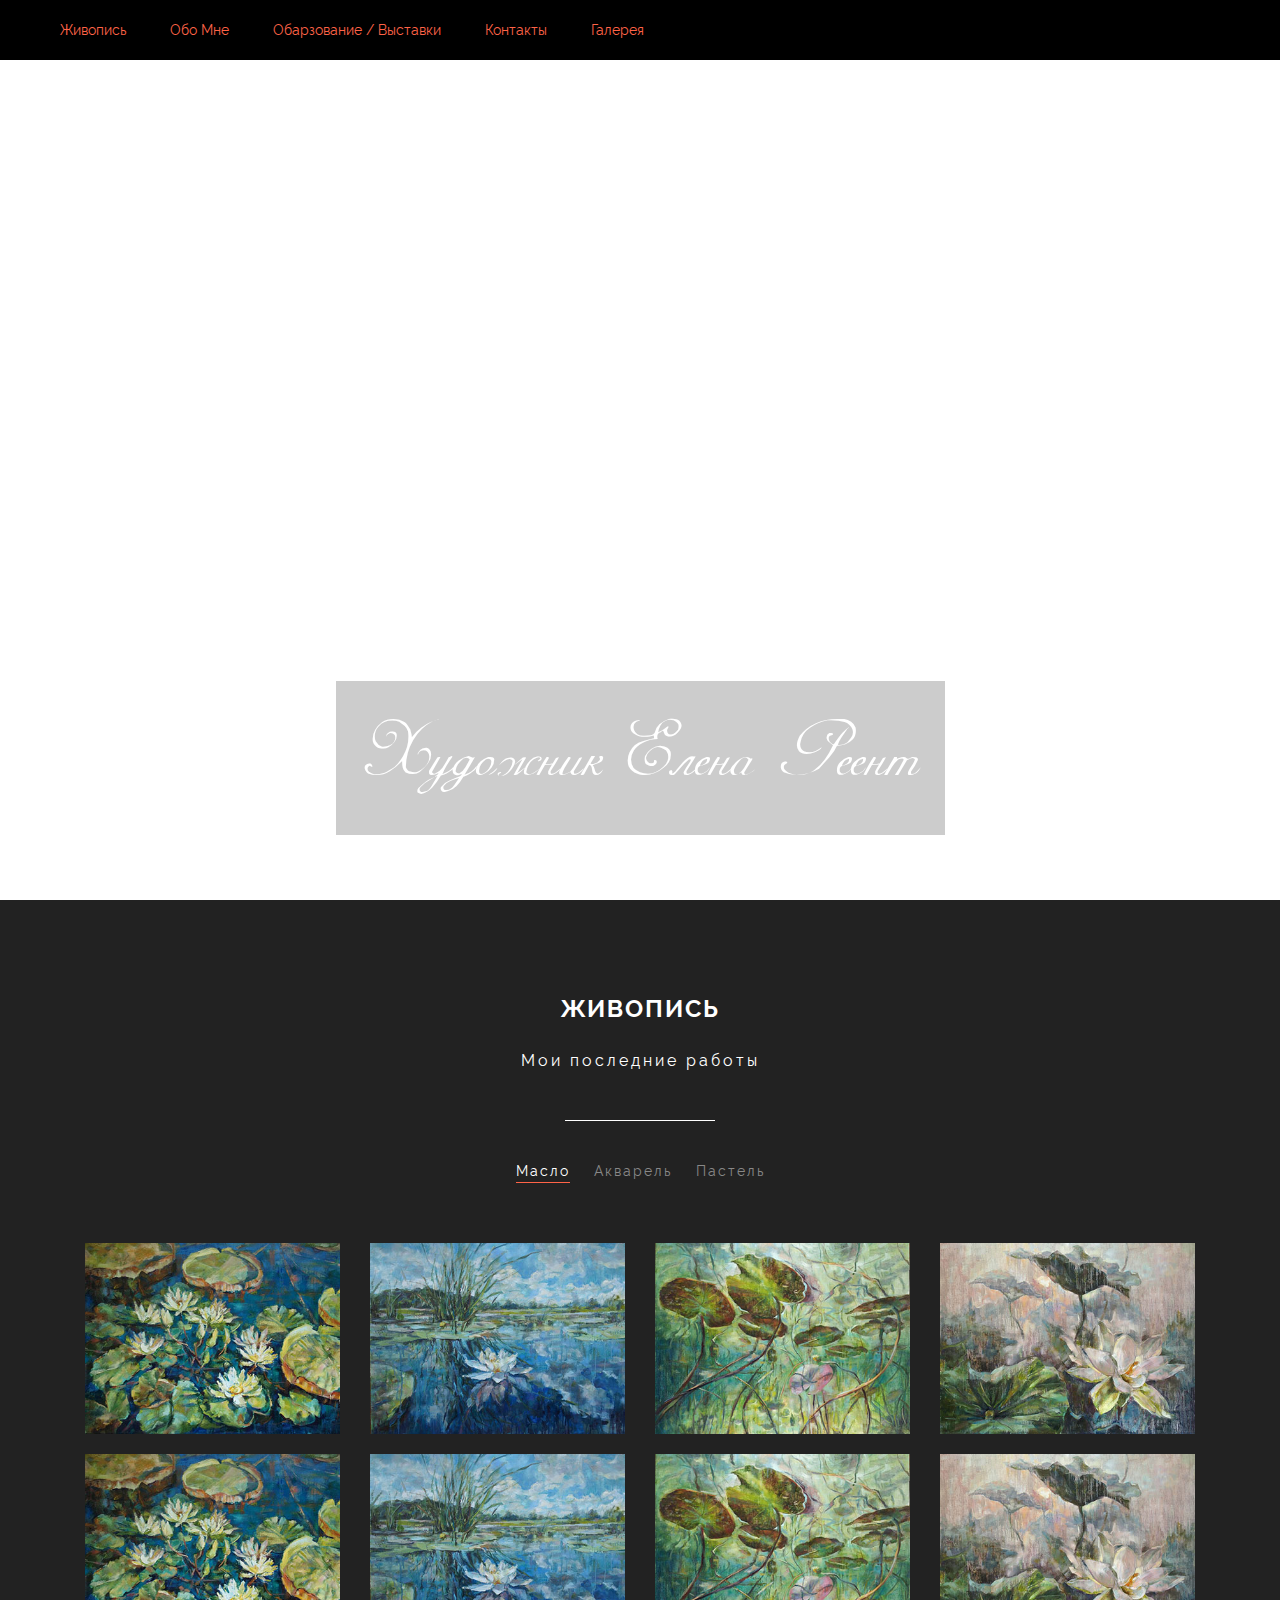
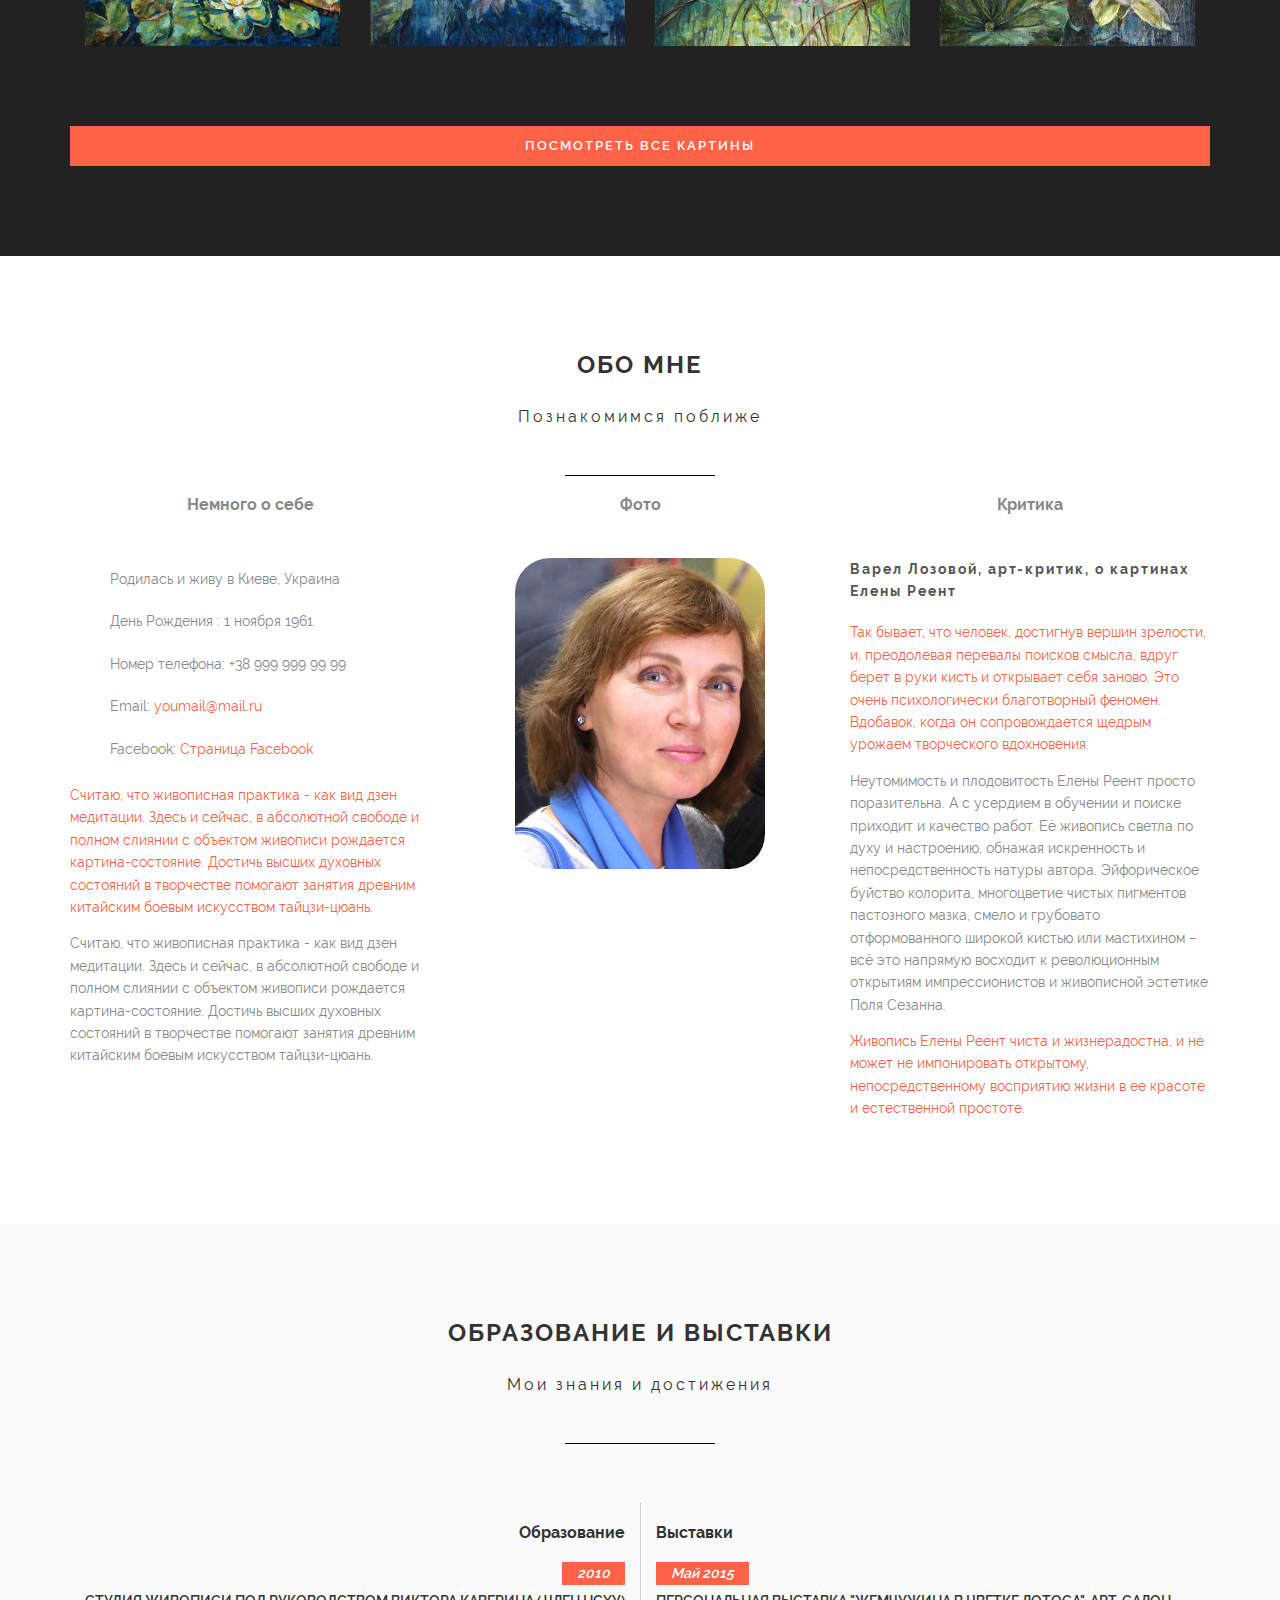
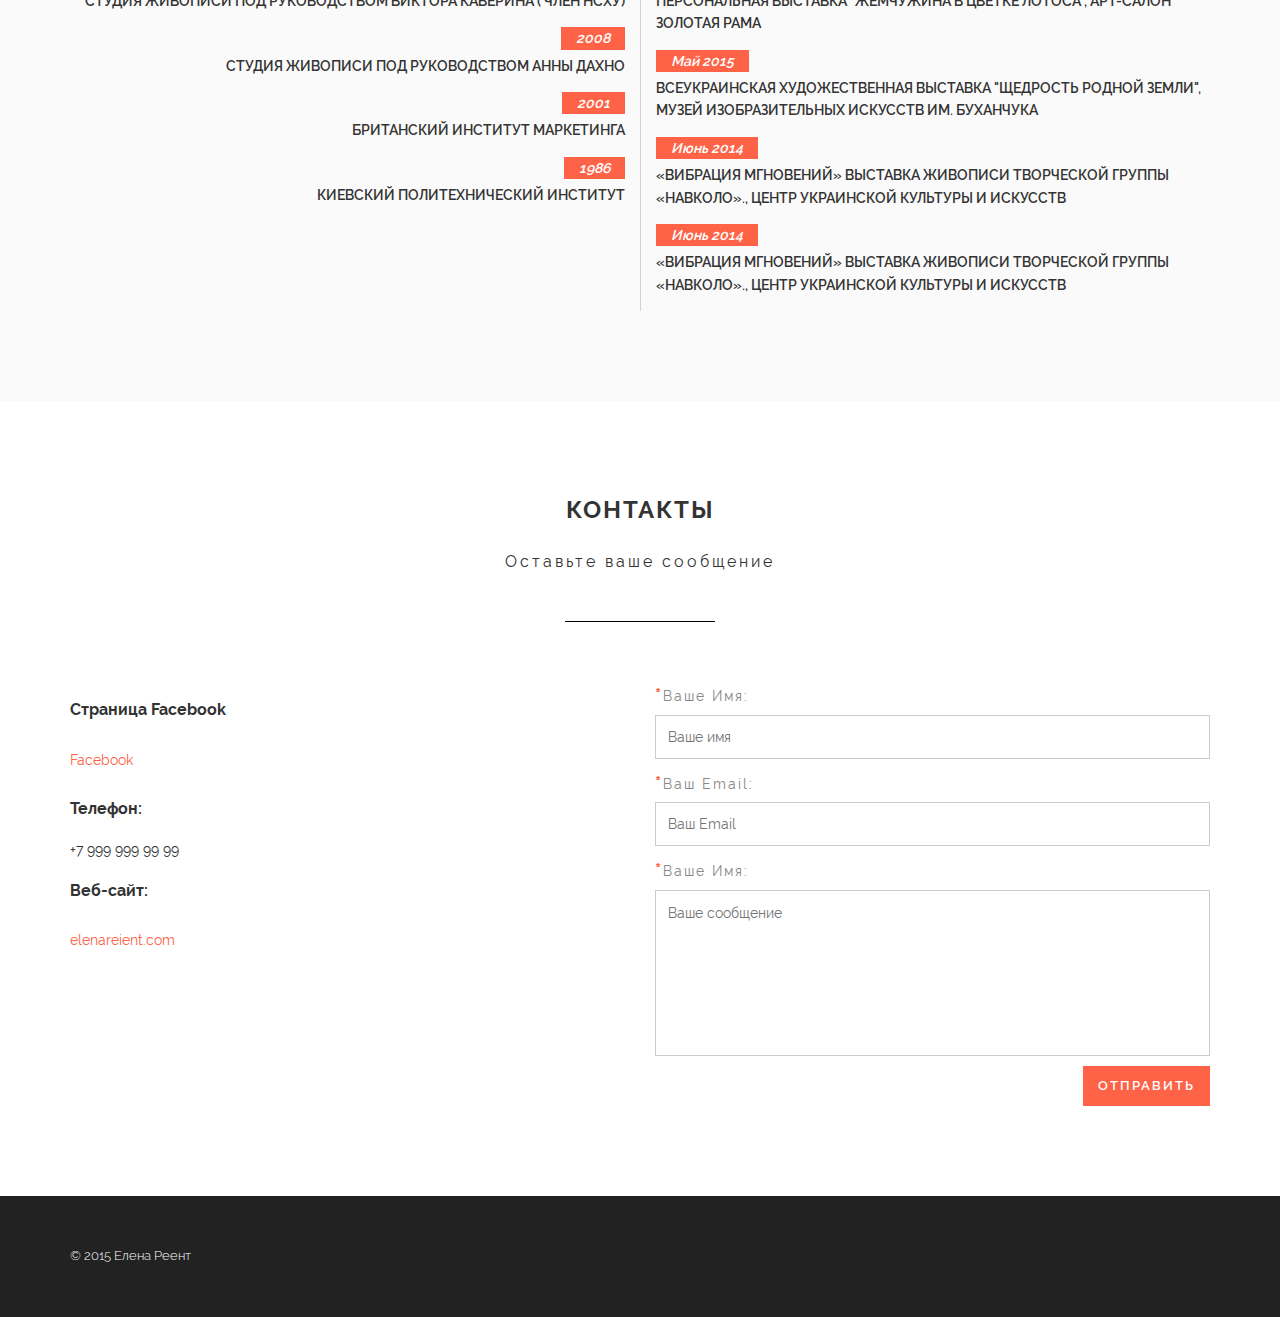
==== index.html @ 74710ccf "0.1" ====
<!DOCTYPE html>
<!--[if lt IE 7 ]><html class="ie ie6" lang="en"> <![endif]-->
<!--[if IE 7 ]><html class="ie ie7" lang="en"> <![endif]-->
<!--[if IE 8 ]><html class="ie ie8" lang="en"> <![endif]-->
<!--[if (gte IE 9)|!(IE)]><!--><html lang="ru"> <!--<![endif]-->

<head>

	<meta charset="utf-8">

	<title>Заголовок</title>
	<meta name="description" content="">

	<!-- Bootstrap v3.3.4 Grid Styles -->
	<style>html{font-family:sans-serif;-ms-text-size-adjust:100%;-webkit-text-size-adjust:100%}body{margin:0}article,aside,details,figcaption,figure,footer,header,hgroup,main,menu,nav,section,summary{display:block}audio,canvas,progress,video{display:inline-block;vertical-align:baseline}audio:not([controls]){display:none;height:0}[hidden],template{display:none}a{background-color:transparent}a:active,a:hover{outline:0}abbr[title]{border-bottom:1px dotted}b,strong{font-weight:bold}dfn{font-style:italic}h1{font-size:2em;margin:0.67em 0}mark{background:#ff0;color:#000}small{font-size:80%}sub,sup{font-size:75%;line-height:0;position:relative;vertical-align:baseline}sup{top:-0.5em}sub{bottom:-0.25em}img{border:0}svg:not(:root){overflow:hidden}figure{margin:1em 40px}hr{-moz-box-sizing:content-box;-webkit-box-sizing:content-box;box-sizing:content-box;height:0}pre{overflow:auto}code,kbd,pre,samp{font-family:monospace, monospace;font-size:1em}button,input,optgroup,select,textarea{color:inherit;font:inherit;margin:0}button{overflow:visible}button,select{text-transform:none}button,html input[type="button"],input[type="reset"],input[type="submit"]{-webkit-appearance:button;cursor:pointer}button[disabled],html input[disabled]{cursor:default}button::-moz-focus-inner,input::-moz-focus-inner{border:0;padding:0}input{line-height:normal}input[type="checkbox"],input[type="radio"]{-webkit-box-sizing:border-box;-moz-box-sizing:border-box;box-sizing:border-box;padding:0}input[type="number"]::-webkit-inner-spin-button,input[type="number"]::-webkit-outer-spin-button{height:auto}input[type="search"]{-webkit-appearance:textfield;-moz-box-sizing:content-box;-webkit-box-sizing:content-box;box-sizing:content-box}input[type="search"]::-webkit-search-cancel-button,input[type="search"]::-webkit-search-decoration{-webkit-appearance:none}fieldset{border:1px solid #c0c0c0;margin:0 2px;padding:0.35em 0.625em 0.75em}legend{border:0;padding:0}textarea{overflow:auto}optgroup{font-weight:bold}table{border-collapse:collapse;border-spacing:0}td,th{padding:0}*{-webkit-box-sizing:border-box;-moz-box-sizing:border-box;box-sizing:border-box}*:before,*:after{-webkit-box-sizing:border-box;-moz-box-sizing:border-box;box-sizing:border-box}html{font-size:10px;-webkit-tap-highlight-color:rgba(0,0,0,0)}body{font-family:"Helvetica Neue",Helvetica,Arial,sans-serif;font-size:14px;line-height:1.42857143;color:#333;background-color:#fff}input,button,select,textarea{font-family:inherit;font-size:inherit;line-height:inherit}a{color:#337ab7;text-decoration:none}a:hover,a:focus{color:#23527c;text-decoration:underline}a:focus{outline:thin dotted;outline:5px auto -webkit-focus-ring-color;outline-offset:-2px}figure{margin:0}img{vertical-align:middle}.img-responsive{display:block;max-width:100%;height:auto}.img-rounded{border-radius:6px}.img-thumbnail{padding:4px;line-height:1.42857143;background-color:#fff;border:1px solid #ddd;border-radius:4px;-webkit-transition:all .2s ease-in-out;-o-transition:all .2s ease-in-out;transition:all .2s ease-in-out;display:inline-block;max-width:100%;height:auto}.img-circle{border-radius:50%}hr{margin-top:20px;margin-bottom:20px;border:0;border-top:1px solid #eee}.sr-only{position:absolute;width:1px;height:1px;margin:-1px;padding:0;overflow:hidden;clip:rect(0, 0, 0, 0);border:0}.sr-only-focusable:active,.sr-only-focusable:focus{position:static;width:auto;height:auto;margin:0;overflow:visible;clip:auto}[role="button"]{cursor:pointer}.container{margin-right:auto;margin-left:auto;padding-left:15px;padding-right:15px}@media (min-width:768px){.container{width:750px}}@media (min-width:992px){.container{width:970px}}@media (min-width:1200px){.container{width:1170px}}.container-fluid{margin-right:auto;margin-left:auto;padding-left:15px;padding-right:15px}.row{margin-left:-15px;margin-right:-15px}.col-xs-1, .col-sm-1, .col-md-1, .col-lg-1, .col-xs-2, .col-sm-2, .col-md-2, .col-lg-2, .col-xs-3, .col-sm-3, .col-md-3, .col-lg-3, .col-xs-4, .col-sm-4, .col-md-4, .col-lg-4, .col-xs-5, .col-sm-5, .col-md-5, .col-lg-5, .col-xs-6, .col-sm-6, .col-md-6, .col-lg-6, .col-xs-7, .col-sm-7, .col-md-7, .col-lg-7, .col-xs-8, .col-sm-8, .col-md-8, .col-lg-8, .col-xs-9, .col-sm-9, .col-md-9, .col-lg-9, .col-xs-10, .col-sm-10, .col-md-10, .col-lg-10, .col-xs-11, .col-sm-11, .col-md-11, .col-lg-11, .col-xs-12, .col-sm-12, .col-md-12, .col-lg-12{position:relative;min-height:1px;padding-left:15px;padding-right:15px}.col-xs-1, .col-xs-2, .col-xs-3, .col-xs-4, .col-xs-5, .col-xs-6, .col-xs-7, .col-xs-8, .col-xs-9, .col-xs-10, .col-xs-11, .col-xs-12{float:left}.col-xs-12{width:100%}.col-xs-11{width:91.66666667%}.col-xs-10{width:83.33333333%}.col-xs-9{width:75%}.col-xs-8{width:66.66666667%}.col-xs-7{width:58.33333333%}.col-xs-6{width:50%}.col-xs-5{width:41.66666667%}.col-xs-4{width:33.33333333%}.col-xs-3{width:25%}.col-xs-2{width:16.66666667%}.col-xs-1{width:8.33333333%}.col-xs-pull-12{right:100%}.col-xs-pull-11{right:91.66666667%}.col-xs-pull-10{right:83.33333333%}.col-xs-pull-9{right:75%}.col-xs-pull-8{right:66.66666667%}.col-xs-pull-7{right:58.33333333%}.col-xs-pull-6{right:50%}.col-xs-pull-5{right:41.66666667%}.col-xs-pull-4{right:33.33333333%}.col-xs-pull-3{right:25%}.col-xs-pull-2{right:16.66666667%}.col-xs-pull-1{right:8.33333333%}.col-xs-pull-0{right:auto}.col-xs-push-12{left:100%}.col-xs-push-11{left:91.66666667%}.col-xs-push-10{left:83.33333333%}.col-xs-push-9{left:75%}.col-xs-push-8{left:66.66666667%}.col-xs-push-7{left:58.33333333%}.col-xs-push-6{left:50%}.col-xs-push-5{left:41.66666667%}.col-xs-push-4{left:33.33333333%}.col-xs-push-3{left:25%}.col-xs-push-2{left:16.66666667%}.col-xs-push-1{left:8.33333333%}.col-xs-push-0{left:auto}.col-xs-offset-12{margin-left:100%}.col-xs-offset-11{margin-left:91.66666667%}.col-xs-offset-10{margin-left:83.33333333%}.col-xs-offset-9{margin-left:75%}.col-xs-offset-8{margin-left:66.66666667%}.col-xs-offset-7{margin-left:58.33333333%}.col-xs-offset-6{margin-left:50%}.col-xs-offset-5{margin-left:41.66666667%}.col-xs-offset-4{margin-left:33.33333333%}.col-xs-offset-3{margin-left:25%}.col-xs-offset-2{margin-left:16.66666667%}.col-xs-offset-1{margin-left:8.33333333%}.col-xs-offset-0{margin-left:0}@media (min-width:768px){.col-sm-1, .col-sm-2, .col-sm-3, .col-sm-4, .col-sm-5, .col-sm-6, .col-sm-7, .col-sm-8, .col-sm-9, .col-sm-10, .col-sm-11, .col-sm-12{float:left}.col-sm-12{width:100%}.col-sm-11{width:91.66666667%}.col-sm-10{width:83.33333333%}.col-sm-9{width:75%}.col-sm-8{width:66.66666667%}.col-sm-7{width:58.33333333%}.col-sm-6{width:50%}.col-sm-5{width:41.66666667%}.col-sm-4{width:33.33333333%}.col-sm-3{width:25%}.col-sm-2{width:16.66666667%}.col-sm-1{width:8.33333333%}.col-sm-pull-12{right:100%}.col-sm-pull-11{right:91.66666667%}.col-sm-pull-10{right:83.33333333%}.col-sm-pull-9{right:75%}.col-sm-pull-8{right:66.66666667%}.col-sm-pull-7{right:58.33333333%}.col-sm-pull-6{right:50%}.col-sm-pull-5{right:41.66666667%}.col-sm-pull-4{right:33.33333333%}.col-sm-pull-3{right:25%}.col-sm-pull-2{right:16.66666667%}.col-sm-pull-1{right:8.33333333%}.col-sm-pull-0{right:auto}.col-sm-push-12{left:100%}.col-sm-push-11{left:91.66666667%}.col-sm-push-10{left:83.33333333%}.col-sm-push-9{left:75%}.col-sm-push-8{left:66.66666667%}.col-sm-push-7{left:58.33333333%}.col-sm-push-6{left:50%}.col-sm-push-5{left:41.66666667%}.col-sm-push-4{left:33.33333333%}.col-sm-push-3{left:25%}.col-sm-push-2{left:16.66666667%}.col-sm-push-1{left:8.33333333%}.col-sm-push-0{left:auto}.col-sm-offset-12{margin-left:100%}.col-sm-offset-11{margin-left:91.66666667%}.col-sm-offset-10{margin-left:83.33333333%}.col-sm-offset-9{margin-left:75%}.col-sm-offset-8{margin-left:66.66666667%}.col-sm-offset-7{margin-left:58.33333333%}.col-sm-offset-6{margin-left:50%}.col-sm-offset-5{margin-left:41.66666667%}.col-sm-offset-4{margin-left:33.33333333%}.col-sm-offset-3{margin-left:25%}.col-sm-offset-2{margin-left:16.66666667%}.col-sm-offset-1{margin-left:8.33333333%}.col-sm-offset-0{margin-left:0}}@media (min-width:992px){.col-md-1, .col-md-2, .col-md-3, .col-md-4, .col-md-5, .col-md-6, .col-md-7, .col-md-8, .col-md-9, .col-md-10, .col-md-11, .col-md-12{float:left}.col-md-12{width:100%}.col-md-11{width:91.66666667%}.col-md-10{width:83.33333333%}.col-md-9{width:75%}.col-md-8{width:66.66666667%}.col-md-7{width:58.33333333%}.col-md-6{width:50%}.col-md-5{width:41.66666667%}.col-md-4{width:33.33333333%}.col-md-3{width:25%}.col-md-2{width:16.66666667%}.col-md-1{width:8.33333333%}.col-md-pull-12{right:100%}.col-md-pull-11{right:91.66666667%}.col-md-pull-10{right:83.33333333%}.col-md-pull-9{right:75%}.col-md-pull-8{right:66.66666667%}.col-md-pull-7{right:58.33333333%}.col-md-pull-6{right:50%}.col-md-pull-5{right:41.66666667%}.col-md-pull-4{right:33.33333333%}.col-md-pull-3{right:25%}.col-md-pull-2{right:16.66666667%}.col-md-pull-1{right:8.33333333%}.col-md-pull-0{right:auto}.col-md-push-12{left:100%}.col-md-push-11{left:91.66666667%}.col-md-push-10{left:83.33333333%}.col-md-push-9{left:75%}.col-md-push-8{left:66.66666667%}.col-md-push-7{left:58.33333333%}.col-md-push-6{left:50%}.col-md-push-5{left:41.66666667%}.col-md-push-4{left:33.33333333%}.col-md-push-3{left:25%}.col-md-push-2{left:16.66666667%}.col-md-push-1{left:8.33333333%}.col-md-push-0{left:auto}.col-md-offset-12{margin-left:100%}.col-md-offset-11{margin-left:91.66666667%}.col-md-offset-10{margin-left:83.33333333%}.col-md-offset-9{margin-left:75%}.col-md-offset-8{margin-left:66.66666667%}.col-md-offset-7{margin-left:58.33333333%}.col-md-offset-6{margin-left:50%}.col-md-offset-5{margin-left:41.66666667%}.col-md-offset-4{margin-left:33.33333333%}.col-md-offset-3{margin-left:25%}.col-md-offset-2{margin-left:16.66666667%}.col-md-offset-1{margin-left:8.33333333%}.col-md-offset-0{margin-left:0}}@media (min-width:1200px){.col-lg-1, .col-lg-2, .col-lg-3, .col-lg-4, .col-lg-5, .col-lg-6, .col-lg-7, .col-lg-8, .col-lg-9, .col-lg-10, .col-lg-11, .col-lg-12{float:left}.col-lg-12{width:100%}.col-lg-11{width:91.66666667%}.col-lg-10{width:83.33333333%}.col-lg-9{width:75%}.col-lg-8{width:66.66666667%}.col-lg-7{width:58.33333333%}.col-lg-6{width:50%}.col-lg-5{width:41.66666667%}.col-lg-4{width:33.33333333%}.col-lg-3{width:25%}.col-lg-2{width:16.66666667%}.col-lg-1{width:8.33333333%}.col-lg-pull-12{right:100%}.col-lg-pull-11{right:91.66666667%}.col-lg-pull-10{right:83.33333333%}.col-lg-pull-9{right:75%}.col-lg-pull-8{right:66.66666667%}.col-lg-pull-7{right:58.33333333%}.col-lg-pull-6{right:50%}.col-lg-pull-5{right:41.66666667%}.col-lg-pull-4{right:33.33333333%}.col-lg-pull-3{right:25%}.col-lg-pull-2{right:16.66666667%}.col-lg-pull-1{right:8.33333333%}.col-lg-pull-0{right:auto}.col-lg-push-12{left:100%}.col-lg-push-11{left:91.66666667%}.col-lg-push-10{left:83.33333333%}.col-lg-push-9{left:75%}.col-lg-push-8{left:66.66666667%}.col-lg-push-7{left:58.33333333%}.col-lg-push-6{left:50%}.col-lg-push-5{left:41.66666667%}.col-lg-push-4{left:33.33333333%}.col-lg-push-3{left:25%}.col-lg-push-2{left:16.66666667%}.col-lg-push-1{left:8.33333333%}.col-lg-push-0{left:auto}.col-lg-offset-12{margin-left:100%}.col-lg-offset-11{margin-left:91.66666667%}.col-lg-offset-10{margin-left:83.33333333%}.col-lg-offset-9{margin-left:75%}.col-lg-offset-8{margin-left:66.66666667%}.col-lg-offset-7{margin-left:58.33333333%}.col-lg-offset-6{margin-left:50%}.col-lg-offset-5{margin-left:41.66666667%}.col-lg-offset-4{margin-left:33.33333333%}.col-lg-offset-3{margin-left:25%}.col-lg-offset-2{margin-left:16.66666667%}.col-lg-offset-1{margin-left:8.33333333%}.col-lg-offset-0{margin-left:0}}.clearfix:before,.clearfix:after,.container:before,.container:after,.container-fluid:before,.container-fluid:after,.row:before,.row:after{content:" ";display:table}.clearfix:after,.container:after,.container-fluid:after,.row:after{clear:both}.center-block{display:block;margin-left:auto;margin-right:auto}.pull-right{float:right !important}.pull-left{float:left !important}.hide{display:none !important}.show{display:block !important}.invisible{visibility:hidden}.text-hide{font:0/0 a;color:transparent;text-shadow:none;background-color:transparent;border:0}.hidden{display:none !important}.affix{position:fixed}@-ms-viewport{width:device-width}.visible-xs,.visible-sm,.visible-md,.visible-lg{display:none !important}.visible-xs-block,.visible-xs-inline,.visible-xs-inline-block,.visible-sm-block,.visible-sm-inline,.visible-sm-inline-block,.visible-md-block,.visible-md-inline,.visible-md-inline-block,.visible-lg-block,.visible-lg-inline,.visible-lg-inline-block{display:none !important}@media (max-width:767px){.visible-xs{display:block !important}table.visible-xs{display:table}tr.visible-xs{display:table-row !important}th.visible-xs,td.visible-xs{display:table-cell !important}}@media (max-width:767px){.visible-xs-block{display:block !important}}@media (max-width:767px){.visible-xs-inline{display:inline !important}}@media (max-width:767px){.visible-xs-inline-block{display:inline-block !important}}@media (min-width:768px) and (max-width:991px){.visible-sm{display:block !important}table.visible-sm{display:table}tr.visible-sm{display:table-row !important}th.visible-sm,td.visible-sm{display:table-cell !important}}@media (min-width:768px) and (max-width:991px){.visible-sm-block{display:block !important}}@media (min-width:768px) and (max-width:991px){.visible-sm-inline{display:inline !important}}@media (min-width:768px) and (max-width:991px){.visible-sm-inline-block{display:inline-block !important}}@media (min-width:992px) and (max-width:1199px){.visible-md{display:block !important}table.visible-md{display:table}tr.visible-md{display:table-row !important}th.visible-md,td.visible-md{display:table-cell !important}}@media (min-width:992px) and (max-width:1199px){.visible-md-block{display:block !important}}@media (min-width:992px) and (max-width:1199px){.visible-md-inline{display:inline !important}}@media (min-width:992px) and (max-width:1199px){.visible-md-inline-block{display:inline-block !important}}@media (min-width:1200px){.visible-lg{display:block !important}table.visible-lg{display:table}tr.visible-lg{display:table-row !important}th.visible-lg,td.visible-lg{display:table-cell !important}}@media (min-width:1200px){.visible-lg-block{display:block !important}}@media (min-width:1200px){.visible-lg-inline{display:inline !important}}@media (min-width:1200px){.visible-lg-inline-block{display:inline-block !important}}@media (max-width:767px){.hidden-xs{display:none !important}}@media (min-width:768px) and (max-width:991px){.hidden-sm{display:none !important}}@media (min-width:992px) and (max-width:1199px){.hidden-md{display:none !important}}@media (min-width:1200px){.hidden-lg{display:none !important}}.visible-print{display:none !important}@media print{.visible-print{display:block !important}table.visible-print{display:table}tr.visible-print{display:table-row !important}th.visible-print,td.visible-print{display:table-cell !important}}.visible-print-block{display:none !important}@media print{.visible-print-block{display:block !important}}.visible-print-inline{display:none !important}@media print{.visible-print-inline{display:inline !important}}.visible-print-inline-block{display:none !important}@media print{.visible-print-inline-block{display:inline-block !important}}@media print{.hidden-print{display:none !important}}</style>
	<!-- Header CSS (First Sections of Website: compress & paste after release from _header.css here) -->
	<style>img{border:none}a{color:#FF6347}body{font-family:"Raleway",sans-serif;font-weight:400;font-size:14px;min-width:320px;position:relative;line-height:1.6;-webkit-font-smoothing:antialised;margin:0;padding:0}a.mPS2id-highlight{color:#fff;text-decoration:underline}.section-light{background-color:#FAFAFA}.section-dark{background-color:#222;color:#fff}.section-dark .section-header:after{background-color:#fff}header{min-height:400px;width:100%;position:relative}.logo{width:80px;height:80px;margin:40px 0;float:left}.logo svg{fill:#fff}.hidden{display:none}.object-fit_cover{object-fit:cover}.top-nav{width:100%;position:fixed;background:#000;min-height:60px;margin:0;padding:0;z-index:1000}@media only screen and (max-width: 720px){.top-nav{display:none}}.top-nav ul{list-style-type:none;margin:0}.top-nav ul li{display:inline-block;margin:0 20px}.top-nav ul li a{display:block;line-height:60px;outline:none}.top-nav ul li a:hover{color:#fff;text-decoration:underline}.toggle_menu{border:none;width:80px;height:80px;float:right;top:40px;right:40px;position:fixed;background-color:#000;z-index:100;display:none}@media only screen and (max-width: 720px){.toggle_menu{display:block;width:60px;height:60px}}.toggle_menu .sandwich{display:block;width:40px;height:40px;position:absolute;top:10px;bottom:0;left:0;right:0;margin:auto}.toggle_menu .sandwich .sw-topper,.toggle_menu .sandwich .sw-bottom,.toggle_menu .sandwich .sw-footer{display:block;position:relative;top:0;width:40px;height:2px;background:#fff;border:none;transition:transform 0.5s,top .2s}.toggle_menu .sandwich .sw-bottom{top:10px}.toggle_menu .sandwich .sw-footer{top:20px}.toggle_menu .sandwich.active .sw-topper{top:10px;transform:rotate(140deg)}.toggle_menu .sandwich.active .sw-bottom{top:8px;transform:rotate(-140deg)}.toggle_menu .sandwich.active .sw-footer{opacity:0;top:0;transform:rotate(180deg)}.top-wrap{display:table;position:absolute;width:100%;height:100%;top:0;left:0;margin:0}.top-wrap .center{display:table-row}.top-wrap .center .name-wrap{display:table-cell;text-align:center;vertical-align:bottom}.top-wrap .center .name-wrap h1{font-family:AdineKirnbergRegular;border:5px solid #fff;padding:5px 25px;color:#fff;display:inline-block;background-color:rgba(0,0,0,0.2);font-size:90px;-webkit-animation-delay:.5s;-o-animation-delay:.5s;animation-delay:.5s}@media only screen and (max-width: 480px){.top-wrap .center .name-wrap h1{margin:0 15px;padding:0 15px;font-size:50px}}nav{position:fixed;width:100%;height:100%;background-color:rgba(0,0,0,0.85);top:0;left:0;z-index:50;display:none}nav ul{margin:0;padding:0;margin-top:180px;text-align:center}@media only screen and (max-width: 480px){nav ul{margin-top:90px}}nav ul li{list-style:none;display:block}nav ul li a{text-transform:uppercase;display:block;color:#fff;font-size:14px;display:block;height:60px;line-height:60px}nav ul li a:hover{background-color:rgba(255,255,255,0.08)}.parallax-window{min-height:400px;background: transparent;}</style>

	<!-- Fonts Loader from _fonts.css (HTML5 LocalStorage) -->
	<script>!function(){function e(e,t,n){e.addEventListener?e.addEventListener(t,n,!1):e.attachEvent&&e.attachEvent("on"+t,n)}function t(e){return window.localStorage&&localStorage.font_css_cache&&localStorage.font_css_cache_file===e}function n(){if(window.localStorage&&window.XMLHttpRequest)if(t(o))a(localStorage.font_css_cache);else{var n=new XMLHttpRequest;n.open("GET",o,!0),e(n,"load",function(){4===n.readyState&&(a(n.responseText),localStorage.font_css_cache=n.responseText,localStorage.font_css_cache_file=o)}),n.send()}else{var c=document.createElement("link");c.href=o,c.rel="stylesheet",c.type="text/css",document.getElementsByTagName("head")[0].appendChild(c),document.cookie="font_css_cache"}}function a(e){var t=document.createElement("style");t.innerHTML=e,document.getElementsByTagName("head")[0].appendChild(t)}var o="_fonts.css";window.localStorage&&localStorage.font_css_cache||document.cookie.indexOf("font_css_cache")>-1?n():e(window,"load",n)}();</script>
	
	<!-- Load CSS Compilled without JS -->
	<noscript><link rel="stylesheet" href="compiled.min.css"></noscript>

	<meta http-equiv="X-UA-Compatible" content="IE=edge">
	<meta name="viewport" content="width=device-width, initial-scale=1, maximum-scale=1">

	<link rel="shortcut icon" href="img/favicon/favicon.ico" type="image/x-icon">
	<link rel="apple-touch-icon" href="img/favicon/apple-touch-icon.png">
	<link rel="apple-touch-icon" sizes="72x72" href="img/favicon/apple-touch-icon-72x72.png">
	<link rel="apple-touch-icon" sizes="114x114" href="img/favicon/apple-touch-icon-114x114.png">

</head>

<body>
	<header class="parallax-window main_head" >
		<div class="top-nav">
					<ul>
						<li><a href="#portfolio">Живопись</a></li>
						<li><a href="#aboutme">Обо Мне</a></li>
						<li><a href="#edu">Обарзование / Выставки</a></li>
						<li><a href="#contact">Контакты</a></li>
						<li><a href="paints.html">Галерея</a></li>
					</ul>
				</div>
		<div class="container">
			<div class="row">	
				<div class="col-md-12">
					<div class="logo">
						
					</div>
					<button class="toggle_menu">
						<span class="sandwich">
							<span class="sw-topper"></span>
							<span class="sw-bottom"></span>
							<span class="sw-footer"></span>
						</span>
					</button>
				</div>
			</div>
		</div>
		<div class="top-wrap">
			<div class="center">
				<div class="name-wrap">
					<h1>Художник Елена Реент</h1>
				</div>
			</div>
		</div>
		<nav class="nav-menu">
			<ul>
				<li><a href="#portfolio">Живопись</a></li>
				<li><a href="#aboutme">Обо Мне</a></li>
				<li><a href="#edu">Обарзование / Выставки</a></li>
				<li><a href="#contact">Контакты</a></li>
				<li><a href="paints.html">Галерея</a></li>
			</ul>
		</nav>
	</header>

	<section class="section-dark" id='portfolio'>
		<div class="section-header">
			<h2>Живопись</h2>
			<p>Мои последние работы</p>
		</div>
		<div class="container">
			<div class="row">
				<div class="wrapper col-md-12">
				    <div class="tabs">
				        <span class="tab">Масло</span>
				        <span class="tab">Акварель</span>
				        <span class="tab">Пастель</span>        
				    </div>
				    <div class="tab_content">
				        <div class="tab_item clearfix">
				        	<div class="col-md-3 col-sm-6 col-xs-12 gal-item">
				        		<a href="img/portfolio-images/full/101.jpg" data-lightbox="image-2" data-title="My caption"><img src="img/portfolio-images/101.jpg" alt="" class="object-fit_cover" /></a>
				        	</div>
				        	<div class="col-md-3 col-sm-6 col-xs-12 gal-item">
				        		<a href="img/portfolio-images/full/102.jpg" data-lightbox="image-10" data-title="My caption"><img src="img/portfolio-images/102.jpg" class="object-fit_cover" alt="" /></a>
				        	</div>
				        	<div class="col-md-3 col-sm-6 col-xs-12 gal-item">
				        		<a href="img/portfolio-images/full/103.jpg" data-lightbox="image-4" data-title="My caption"><img src="img/portfolio-images/103.jpg" class="object-fit_cover" alt="" /></a>
				        	</div>
				        	<div class="col-md-3 col-sm-6 col-xs-12 gal-item">
				        		<a href="img/portfolio-images/full/104.jpg" data-lightbox="image-5" data-title="My caption"><img src="img/portfolio-images/104.jpg" class="object-fit_cover" alt="" /></a>
				        	</div>
				        	<div class="col-md-3 col-sm-6 col-xs-12 gal-item">
				        		<a href="img/portfolio-images/full/101.jpg" data-lightbox="image-2" data-title="My caption"><img src="img/portfolio-images/101.jpg" alt="" class="object-fit_cover" /></a>
				        	</div>
				        	<div class="col-md-3 col-sm-6 col-xs-12 gal-item">
				        		<a href="img/portfolio-images/full/102.jpg" data-lightbox="image-10" data-title="My caption"><img src="img/portfolio-images/102.jpg" class="object-fit_cover" alt="" /></a>
				        	</div>
				        	<div class="col-md-3 col-sm-6 col-xs-12 gal-item">
				        		<a href="img/portfolio-images/full/103.jpg" data-lightbox="image-4" data-title="My caption"><img src="img/portfolio-images/103.jpg" class="object-fit_cover" alt="" /></a>
				        	</div>
				        	<div class="col-md-3 col-sm-6 col-xs-12 gal-item">
				        		<a href="img/portfolio-images/full/104.jpg" data-lightbox="image-5" data-title="My caption"><img src="img/portfolio-images/104.jpg" class="object-fit_cover" alt="" /></a>
				        	</div>
				        </div>
				        <div class="tab_item">
				        	<div class="col-md-6 col-sm-6 col-xs-12 gal-item">
				        		<a href="img/portfolio-images/full/105.jpg" data-lightbox="image-5" data-title="My caption"><img src="img/portfolio-images/105.jpg" class="object-fit_cover" alt="" /></a>
				        	</div>
				        	<div class="col-md-6 col-sm-6 col-xs-12 gal-item">
				        		<a href="img/portfolio-images/full/106.jpg" data-lightbox="image-5" data-title="My caption"><img src="img/portfolio-images/106.jpg" class="object-fit_cover" alt="" /></a>
				        	</div>
				        </div>
				        <div class="tab_item">
				        	<div class="col-md-3 col-sm-6 col-xs-12 gal-item">
				        		<a href="img/portfolio-images/full/105.jpg" data-lightbox="image-5" data-title="My caption"><img src="img/portfolio-images/105.jpg" class="object-fit_cover" alt="" /></a>
				        	</div>
				        	<div class="col-md-3 col-sm-6 col-xs-12 gal-item">
				        		<a href="img/portfolio-images/full/106.jpg" data-lightbox="image-5" data-title="My caption"><img src="img/portfolio-images/106.jpg" class="object-fit_cover" alt="" /></a>
				        	</div>
				        	<div class="col-md-3 col-sm-6 col-xs-12 gal-item">
				        		<a href="img/portfolio-images/full/107.jpg" data-lightbox="image-5" data-title="My caption"><img src="img/portfolio-images/107.jpg" class="object-fit_cover" alt="" /></a>
				        	</div>
				        	<div class="col-md-3 col-sm-6 col-xs-12 gal-item">
				        		<a href="img/portfolio-images/full/108.jpg" data-lightbox="image-5" data-title="My caption"><img src="img/portfolio-images/108.jpg" class="object-fit_cover" alt="" /></a>
				        	</div>
				        </div>
				    </div>
				    <div class="row">
						<div class="col-md-12 p-btn">
							<div class="paint-btn clearfix">
								<a href="paints.html">Посмотреть все картины</a>
							</div>
						</div>
					</div>
				</div>
			</div>
		</div>
		
	</section>

	<section class="section-normal" id="aboutme">
		<div class="section-header">
			<h2>Обо Мне</h2>
			<p>Познакомимся поближе</p>
		</div>
		<div class="section-main" >
			<div class="container">
				<div class="row">
					<div class="col-md-4 col-md-push-4 animation_1">
						<h3>Фото</h3>
						<div class="person">
							<a href="img/me.jpg" data-lightbox="image-1" data-title="My caption"><img src="img/me.jpg" alt="my_photo"></a>
						</div>
					</div>
					<div class="col-md-4 col-md-pull-4 animation_2 info">
						<h3>Немного о себе</h3>
						<ul>
							<li>Родилась и живу в Киеве, Украина</li>
							<li>День Рождения : 1 ноября 1961</li>
							<li>Номер телефона: +38 999 999 99 99</li>
							<li>Email: <a href="mailto:youmail@mail.ru">youmail@mail.ru</a></li>
							<li>Facebook: <a href="#">Страница Facebook</a></li>
						</ul>
						<p>Считаю, что живописная практика - как вид дзен медитации. Здесь и сейчас, в абсолютной свободе и полном слиянии с объектом живописи рождается картина-состояние. Достичь высших духовных состояний в творчестве помогают занятия древним китайским боевым искусством тайцзи-цюань.</p>
						<p>Считаю, что живописная практика - как вид дзен медитации. Здесь и сейчас, в абсолютной свободе и полном слиянии с объектом живописи рождается картина-состояние. Достичь высших духовных состояний в творчестве помогают занятия древним китайским боевым искусством тайцзи-цюань.</p>
						
					</div>
					<div class="col-md-4  animation_3 crit">
						<h3>Критика</h3>
						<h4>Варел Лозовой, арт-критик, о картинах Елены Реент</h4>
						<p>Так бывает, что человек, достигнув вершин зрелости, и, преодолевая перевалы поисков смысла, вдруг берет в руки кисть и открывает себя заново. Это очень психологически благотворный феномен. Вдобавок, когда он сопровождается щедрым урожаем творческого вдохновения.</p>
						<p>Неутомимость и плодовитость Елены Реент просто поразительна. А с усердием в обучении и поиске приходит и качество работ. Её живопись светла по духу и настроению, обнажая искренность и непосредственность натуры автора. Эйфорическое буйство колорита, многоцветие чистых пигментов пастозного мазка, смело и грубовато отформованного широкой кистью или мастихином – всё это напрямую восходит к революционным открытиям импрессионистов и живописной эстетике Поля Сезанна.</p>
						<p>Живопись Елены Реент чиста и жизнерадостна, и не может не импонировать открытому, непосредственному восприятию жизни в ее красоте и естественной простоте.</p>
					</div>
				</div>
			</div>
		</div>
	</section>
	<section class="section-light" id="edu">
		<div class="section-header">
			<h2>Образование и выставки</h2>
			<p>Мои знания и достижения</p>
		</div>
		<div class="section-content">
			<div class="container">
				<div class="row">
					<div class="col-md-6 col-sm-6 left-col animation_2">
						<h3>Образование</h3>
						<div class="resume_icon"><i class="fa fa-graduation-cap"></i></div>
						<div class="resume_socket">
							<div class="year">2010</div>
							<div class="descr">Cтудия живописи под руководством Виктора Каверина ( член НСХУ)</div>
						</div>	<div class="resume_socket">
							<div class="year">2008</div>
							<div class="descr">Cтудия живописи под руководством Анны Дахно</div>
						</div>	
						<div class="resume_socket">
							<div class="year">2001</div>
							<div class="descr">Британский институт маркетинга</div>
						</div>	
						<div class="resume_socket">
							<div class="year">1986</div>
							<div class="descr">Киевский политехнический институт</div>
						</div>
							
					</div>
					<div class="col-md-6 col-sm-6 right-col animation_3">
						<h3>Выставки</h3>
						<div class="resume_icon"><i class="fa fa-picture-o"></i></div>
						<div class="resume_socket">
							<div class="year">Май 2015</div>
							<div class="descr">Персональная выставка "Жемчужина в цветке лотоса", Арт-салон Золотая Рама </div>
						</div>
						<div class="resume_socket">
							<div class="year">Май 2015</div>
							<div class="descr">Всеукраинская художественная выставка "Щедрость родной земли", Музей изобразительных искусств им. Буханчука </div>
						</div>
						<div class="resume_socket">
							<div class="year">Июнь 2014</div>
							<div class="descr">«Вибрация мгновений» выставка живописи творческой группы «Навколо»., Центр Украинской Культуры и Искусств </div>
						</div>	
						<div class="resume_socket">
							<div class="year">Июнь 2014</div>
							<div class="descr">«Вибрация мгновений» выставка живописи творческой группы «Навколо»., Центр Украинской Культуры и Искусств </div>
						</div>	
					</div>
				</div>
			</div>
		</div>
	</section>

	<section class="section-normal" id="contact">
		<div class="section-header">
			<h2>Контакты</h2>
			<p>Оставьте ваше сообщение</p>
		</div>
		<div class="section-content">
			<div class="container">
				<div class="row">
					<div class="col-md-6">
						<div class="contact-box">
							<i class='fa fa-facebook'></i>
							<h3>Страница Facebook</h3>
							<p><a href="#" target="_blank">Facebook</a></p>
						</div>
						<div class="contact-box">
							<i class='fa fa-mobile'></i>
							<h3>Телефон:</h3>
							<p>+7 999 999 99 99</p>
						</div>
						<div class="contact-box">
							<i class="fa fa-columns"></i>
							<h3>Веб-сайт:</h3>
							<p><a href="#" target="_blank">elenareient.com</a></p>
						</div>
					</div>
					<div class="col-md-6 form-block">
						<form action="//formspree.io/gven.inc@gmail.com" method="POST">
							<lable  class="form-group">
								<span>*</span>Ваше Имя:
								<input type="text" name='name' placeholder='Ваше имя' data-validation-matches-message="Вы не ввели имя" required />
								<span class="help-block text-danger"></span>
							</lable>
							<lable  class="form-group">
								<span>*</span>Ваш Email:
								<input type="email" name="_replyto" placeholder='Ваш Email' id="email" data-validation-matches-message="Не корректно введен E-mail" required/>
								<span class="help-block text-danger"></span>
							</lable>
							<lable  class="form-group">
								<span>*</span>Ваше Имя:
								<textarea name="message" placeholder="Ваше сообщение" data-validation-matches-message="Не введено сообщение" id="" rows="4" required ></textarea>
								<span class="help-block text-danger"></span>
							</lable>
							<button>Отправить</button>
						</form>
					</div>
				</div>
			</div>
		</div>
	</section>
	<footer class="main_footer section-dark">
	<div class="container">
		<div class="row">
			<div class="col-md-12">
				&copy; 2015 Елена Реент
			</div>
		</div>
	</div>	
	</footer>

	<!--[if lt IE 9]>
	<script src="libs/html5shiv/es5-shim.min.js"></script>
	<script src="libs/html5shiv/html5shiv.min.js"></script>
	<script src="libs/html5shiv/html5shiv-printshiv.min.js"></script>
	<script src="libs/respond/respond.min.js"></script>
	<![endif]-->

	<!-- Load CSS (remove/comment after release) -->
	<script>
	//Load Libs CSS
	var ms=document.createElement("link");ms.rel="stylesheet";
	ms.href="libs/animate/animate.css";document.getElementsByTagName("head")[0].appendChild(ms);
	var ms=document.createElement("link");ms.rel="stylesheet";
	ms.href="libs/lightbox/lightbox.css";document.getElementsByTagName("head")[0].appendChild(ms);

	//Header Styles (compress & paste to header after release)
	// var ms=document.createElement("link");ms.rel="stylesheet";
	// ms.href="_header.css";document.getElementsByTagName("head")[0].appendChild(ms);
	
	//User Styles
	// var ms=document.createElement("link");ms.rel="stylesheet";
	// ms.href="_main.css";document.getElementsByTagName("head")[0].appendChild(ms);
	// var ms=document.createElement("link");ms.rel="stylesheet";
	// ms.href="_media.css";document.getElementsByTagName("head")[0].appendChild(ms);
	</script>

	<!-- Load CSS compiled without Bootstrap & Header styles (after release) -->
	<script>var ms=document.createElement("link");ms.rel="stylesheet";
	ms.href="compiled.min.css";document.getElementsByTagName("head")[0].appendChild(ms);</script>

	<!-- Load Scripts -->
	<script>var scr = {"scripts":[
	{"src" : "libs/modernizr/modernizr.js", "async" : false},
	{"src" : "libs/jquery/jquery-2.1.3.min.js", "async" : false},
	{"src" : "libs/scroll2id/PageScroll2id.min.js", "async" : false},
	{"src" : "libs/parallax/parallax.min.js", "async" : false},
	{"src" : "libs/animate/animate-css.js", "async" : false},
	{"src" : "libs/lightbox/lightbox.min.js", "async" : false},
	{"src" : "libs/plugins-scroll/plugins-scroll.js", "async" : false},
	{"src" : "js/common.js", "async" : false}
	]};!function(t,n,r){"use strict";var c=function(t){if("[object Array]"!==Object.prototype.toString.call(t))return!1;for(var r=0;r<t.length;r++){var c=n.createElement("script"),e=t[r];c.src=e.src,c.async=e.async,n.body.appendChild(c)}return!0};t.addEventListener?t.addEventListener("load",function(){c(r.scripts);},!1):t.attachEvent?t.attachEvent("onload",function(){c(r.scripts)}):t.onload=function(){c(r.scripts)}}(window,document,scr);</script>
	
</body>
</html>
---- compiled.min.css ----
section{position:relative;padding:70px 0 90px;display:block}section .section-header h2{font-size:24px;text-align:center;font-weight:700;letter-spacing:2px;text-transform:uppercase}section .section-header p{font-size:16px;text-align:center;font-weight:400;letter-spacing:3px;padding-bottom:30px}section .section-header:after{content:"";width:150px;height:1px;left:50%;margin-left:-75px;position:absolute;background-color:#000}section .section-main{color:#888}section .section-main h3{text-align:center;margin-bottom:40px}section .section-main p:nth-child(odd){color:#FF6347}section .section-main .person{text-align:center}section .section-main .person img{display:inline-block;max-width:250px;border-top-left-radius:35px;border-top-right-radius:35px;border-bottom-left-radius:35px;border-bottom-right-radius:35px;border-bottom-left-radius:35px;border-top-left-radius:35px;border-bottom-right-radius:35px;border-top-right-radius:35px}section .section-main .info li{list-style:none;padding:10px 0;color:#888}section .section-main .crit h4{letter-spacing:2px;color:#555;font-size:14px}.section-content{padding-top:60px}.section-content .resume_icon i{font-size:65px;margin-bottom:30px}.section-content .left-col{text-align:right}@media only screen and (max-width: 480px){.section-content .left-col{text-align:left}}.section-content .right-col{text-align:left;border-left:1px solid #D2D2D2}.section-content .resume_socket{margin-bottom:15px}.section-content .resume_socket .year{font-weight:600;font-style:italic;display:inline-block;padding:0 15px;margin-bottom:5px;background-color:#FF6347;color:#FFF}.section-content .resume_socket .descr{font-weight:600;font-style:normal;text-transform:uppercase}.section-content .paint-nav{margin-bottom:60px}.section-content .paint-nav ul{list-style:none;text-align:center;color:#888}.section-content .paint-nav ul li{display:inline-block;cursor:pointer;margin:0 10px;letter-spacing:2px}.section-content .paint-nav .active{border-bottom:1px solid #FF6347;color:#fff}.section-content .paint-list .img-container{padding:0;margin:0;object-fit:cover}.section-content .paint-list .img-container img{width:100%}.section-content .contact-box i{font-size:40px}.section-content .contact-box a{line-height:40px;text-align:vertical}.section-content .form-block lable{color:#888;letter-spacing:2px}.section-content .form-block span{color:#FF6347;font-weight:700;font-size:18px}.section-content .form-block input,.section-content .form-block textarea{display:block;width:100%;border:1px solid #CCC;margin:5px 0 10px;background-color:transparent;line-height:40px;text-indent:10px;resize:none}.section-content .form-block form button{float:right;background-color:#FF6347;letter-spacing:2px;border:none;line-height:40px;color:#fff;text-transform:uppercase;font-size:13px;font-weight:600;padding:0 15px}.section-content .form-block .text-danger{font-size:11px;margin-top:5px;display:block}.section-content .form-block .text-danger ul,.section-content .form-block .text-danger li{margin:0;padding:0;list-style-type:none}.p-btn .paint-btn{height:40px;padding:0 15px;margin:60px auto 0;background-color:#FF6347;letter-spacing:2px;border:none;line-height:40px;text-transform:uppercase;font-size:13px;font-weight:600;display:block;text-align:center}.p-btn .paint-btn a{display:block;color:#fff}#paint-list .mix{display:none}footer{padding:50px 0;font-size:13px;font-weight:300}.all-paint-wrap{background-color:#D3DAE0;width:100%;text-align:center}.all-paint-wrap .paint-wrap{background-color:#fff;display:inline-block;margin:10px;box-shadow:9px 9px 9px #888;overflow:hidden;text-align:center}@media only screen and (max-width: 480px){.all-paint-wrap .paint-wrap{display:block;text-align:center}}.all-paint-wrap .paint-wrap img{max-height:250px;max-width:100%;margin:10px}@media only screen and (max-width: 768px){.all-paint-wrap .paint-wrap img{max-height:150px}}@media only screen and (max-width: 480px){.all-paint-wrap .paint-wrap img{margin:10px 0 0}}.all-paint-wrap .paint-wrap p{font-size:14px;font-weight:600;padding:0 15px;text-align:left}.wrapper .active{border-bottom:1px solid #FF6347;color:#fff}.wrapper{margin-top:40px}.wrapper .tabs{text-align:center;margin-bottom:60px;color:#888}.wrapper .tabs span{display:inline-block;cursor:pointer;margin:0 10px;letter-spacing:2px}.wrapper .tab_content .gal-item{margin-bottom:20px;text-align:center}.wrapper .tab_content img{max-width:100%}
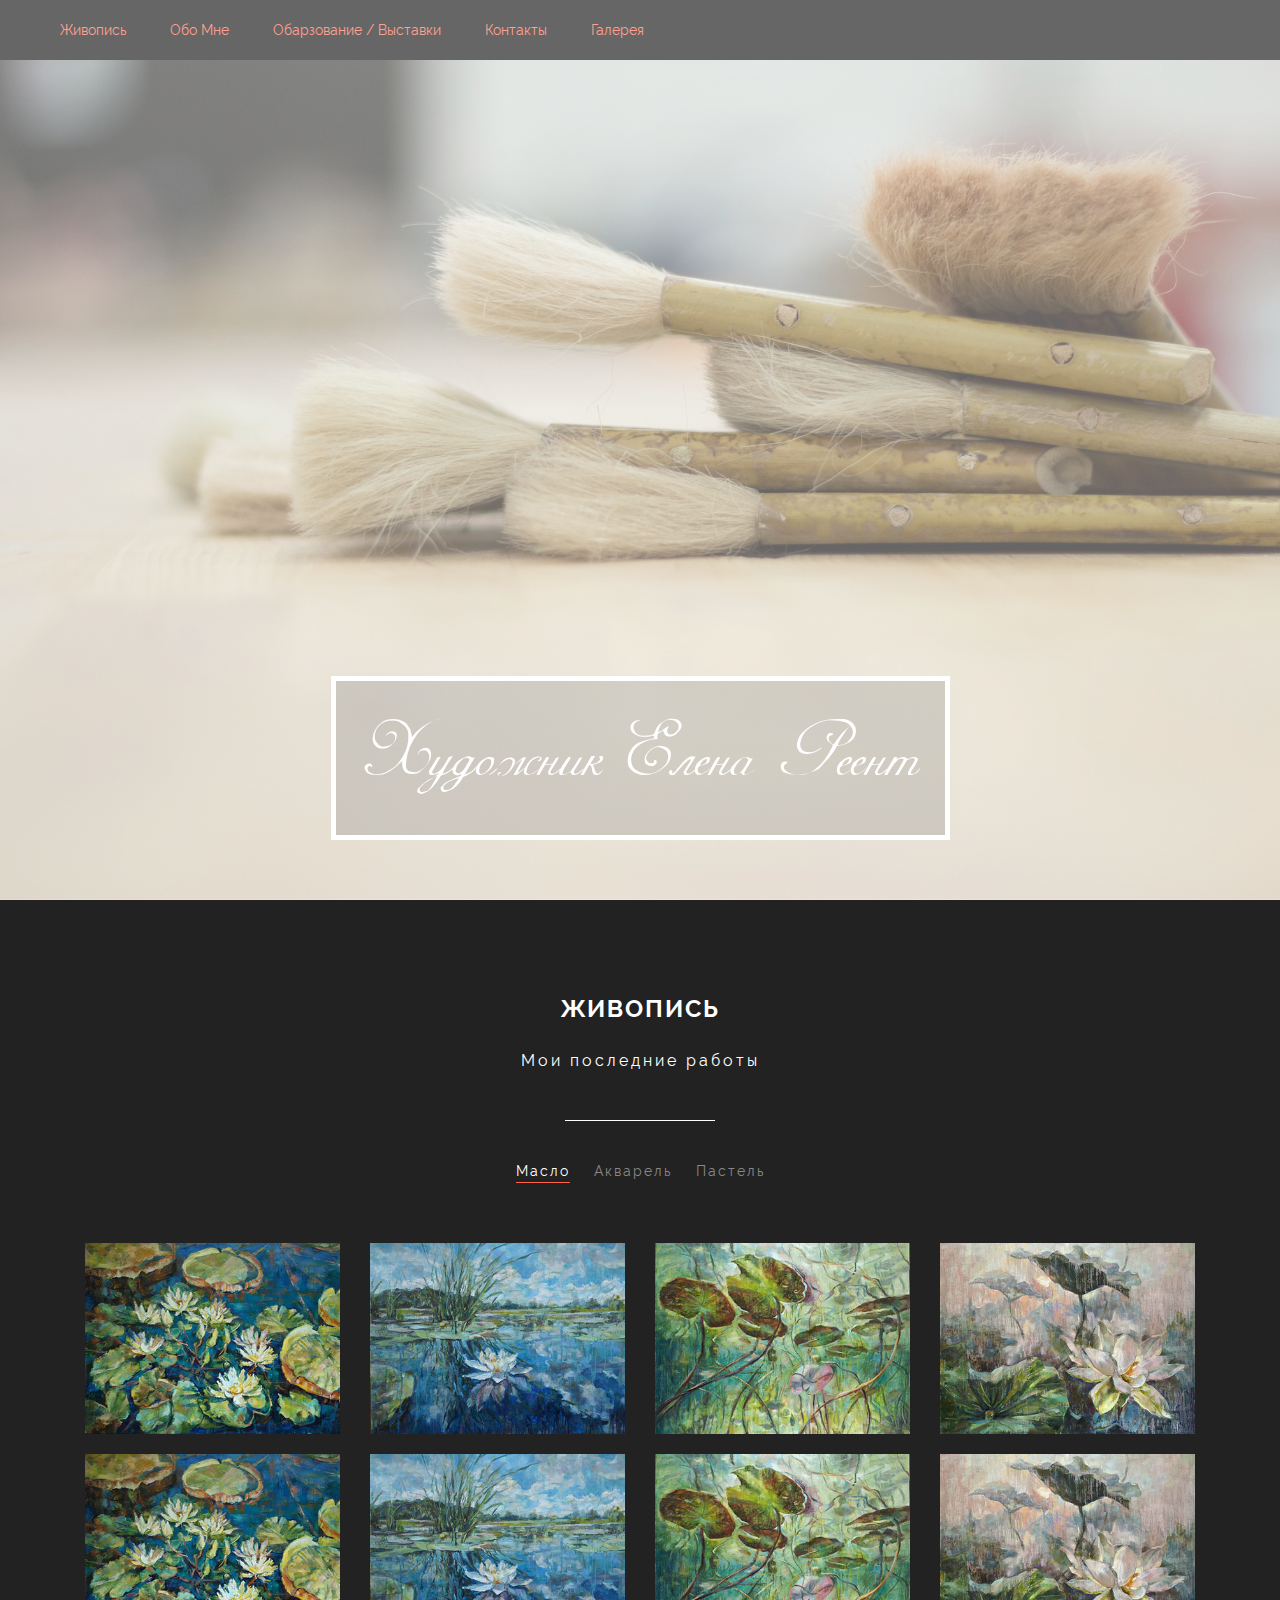
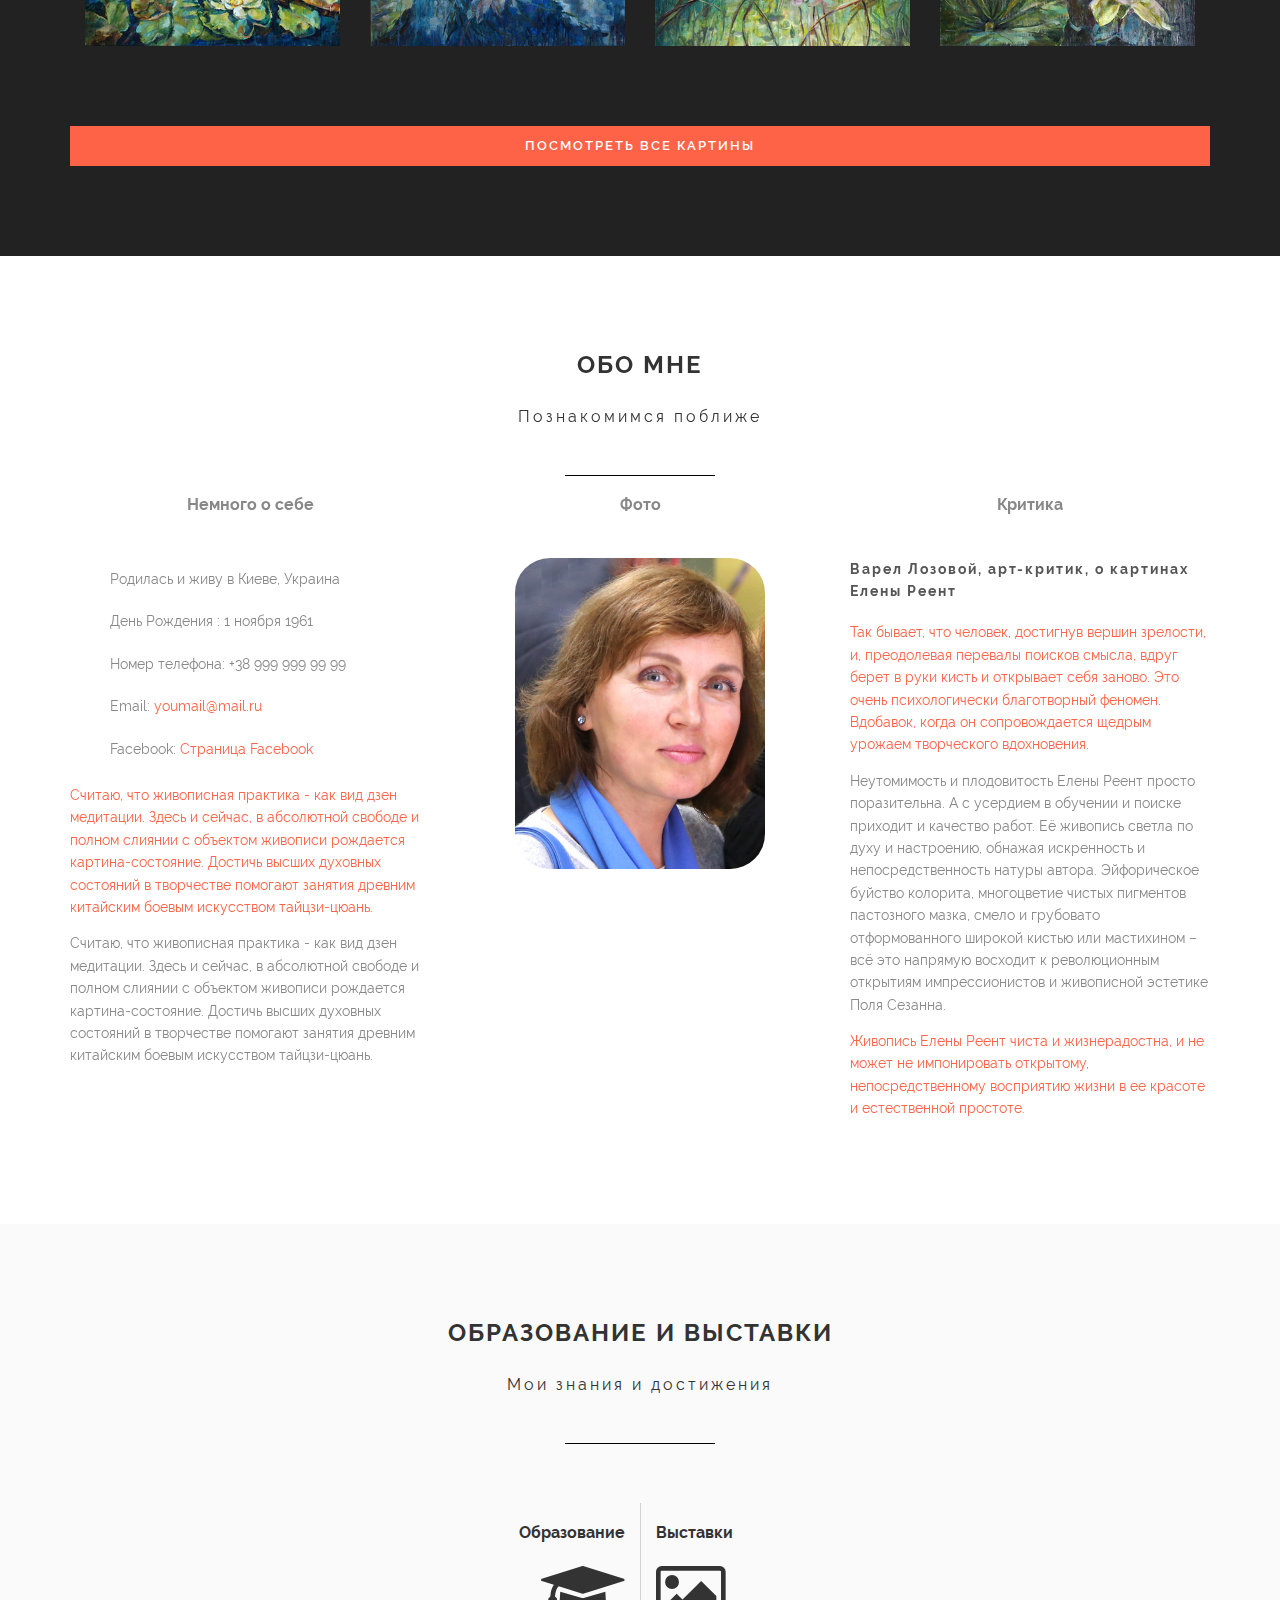
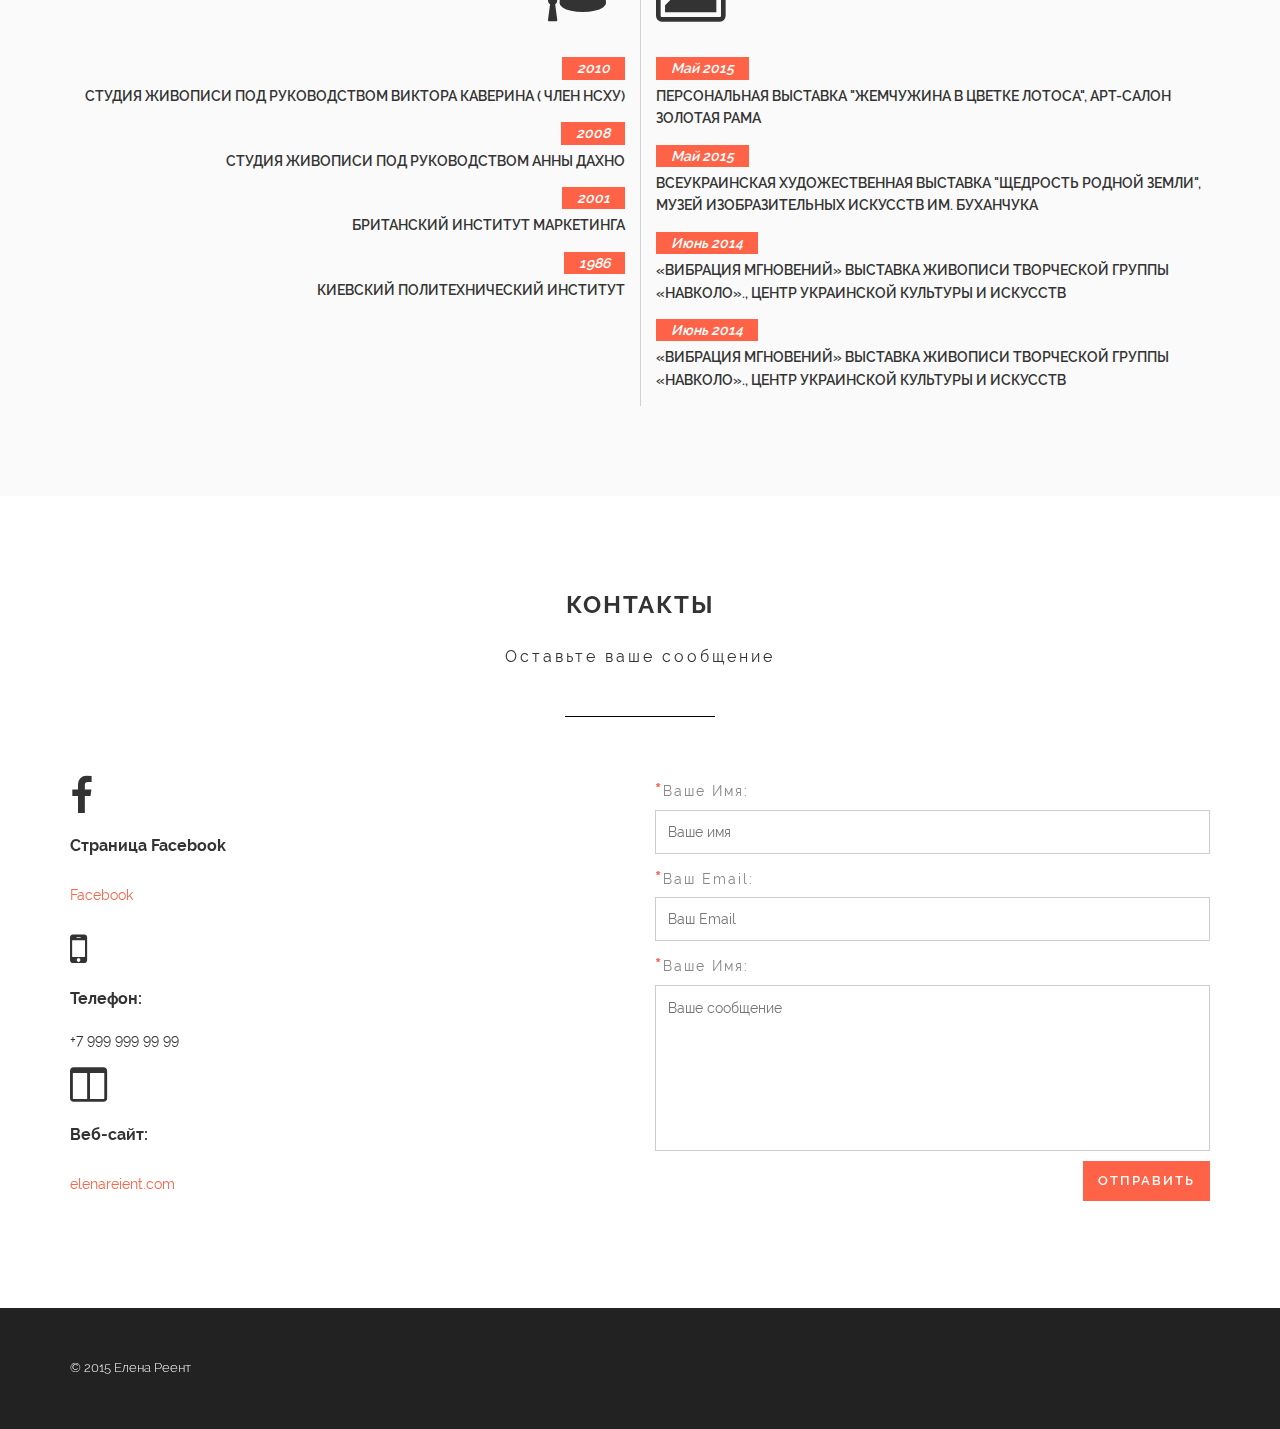
==== commit 3fa1685c: "0.1" ====
--- a/index.html
+++ b/index.html
@@ -1,39 +1,26 @@
 <!DOCTYPE html>
-<!--[if lt IE 7 ]><html class="ie ie6" lang="en"> <![endif]-->
-<!--[if IE 7 ]><html class="ie ie7" lang="en"> <![endif]-->
-<!--[if IE 8 ]><html class="ie ie8" lang="en"> <![endif]-->
-<!--[if (gte IE 9)|!(IE)]><!--><html lang="ru"> <!--<![endif]-->
-
+<html>
 <head>
-
-	<meta charset="utf-8">
-
-	<title>Заголовок</title>
-	<meta name="description" content="">
-
-	<!-- Bootstrap v3.3.4 Grid Styles -->
-	<style>html{font-family:sans-serif;-ms-text-size-adjust:100%;-webkit-text-size-adjust:100%}body{margin:0}article,aside,details,figcaption,figure,footer,header,hgroup,main,menu,nav,section,summary{display:block}audio,canvas,progress,video{display:inline-block;vertical-align:baseline}audio:not([controls]){display:none;height:0}[hidden],template{display:none}a{background-color:transparent}a:active,a:hover{outline:0}abbr[title]{border-bottom:1px dotted}b,strong{font-weight:bold}dfn{font-style:italic}h1{font-size:2em;margin:0.67em 0}mark{background:#ff0;color:#000}small{font-size:80%}sub,sup{font-size:75%;line-height:0;position:relative;vertical-align:baseline}sup{top:-0.5em}sub{bottom:-0.25em}img{border:0}svg:not(:root){overflow:hidden}figure{margin:1em 40px}hr{-moz-box-sizing:content-box;-webkit-box-sizing:content-box;box-sizing:content-box;height:0}pre{overflow:auto}code,kbd,pre,samp{font-family:monospace, monospace;font-size:1em}button,input,optgroup,select,textarea{color:inherit;font:inherit;margin:0}button{overflow:visible}button,select{text-transform:none}button,html input[type="button"],input[type="reset"],input[type="submit"]{-webkit-appearance:button;cursor:pointer}button[disabled],html input[disabled]{cursor:default}button::-moz-focus-inner,input::-moz-focus-inner{border:0;padding:0}input{line-height:normal}input[type="checkbox"],input[type="radio"]{-webkit-box-sizing:border-box;-moz-box-sizing:border-box;box-sizing:border-box;padding:0}input[type="number"]::-webkit-inner-spin-button,input[type="number"]::-webkit-outer-spin-button{height:auto}input[type="search"]{-webkit-appearance:textfield;-moz-box-sizing:content-box;-webkit-box-sizing:content-box;box-sizing:content-box}input[type="search"]::-webkit-search-cancel-button,input[type="search"]::-webkit-search-decoration{-webkit-appearance:none}fieldset{border:1px solid #c0c0c0;margin:0 2px;padding:0.35em 0.625em 0.75em}legend{border:0;padding:0}textarea{overflow:auto}optgroup{font-weight:bold}table{border-collapse:collapse;border-spacing:0}td,th{padding:0}*{-webkit-box-sizing:border-box;-moz-box-sizing:border-box;box-sizing:border-box}*:before,*:after{-webkit-box-sizing:border-box;-moz-box-sizing:border-box;box-sizing:border-box}html{font-size:10px;-webkit-tap-highlight-color:rgba(0,0,0,0)}body{font-family:"Helvetica Neue",Helvetica,Arial,sans-serif;font-size:14px;line-height:1.42857143;color:#333;background-color:#fff}input,button,select,textarea{font-family:inherit;font-size:inherit;line-height:inherit}a{color:#337ab7;text-decoration:none}a:hover,a:focus{color:#23527c;text-decoration:underline}a:focus{outline:thin dotted;outline:5px auto -webkit-focus-ring-color;outline-offset:-2px}figure{margin:0}img{vertical-align:middle}.img-responsive{display:block;max-width:100%;height:auto}.img-rounded{border-radius:6px}.img-thumbnail{padding:4px;line-height:1.42857143;background-color:#fff;border:1px solid #ddd;border-radius:4px;-webkit-transition:all .2s ease-in-out;-o-transition:all .2s ease-in-out;transition:all .2s ease-in-out;display:inline-block;max-width:100%;height:auto}.img-circle{border-radius:50%}hr{margin-top:20px;margin-bottom:20px;border:0;border-top:1px solid #eee}.sr-only{position:absolute;width:1px;height:1px;margin:-1px;padding:0;overflow:hidden;clip:rect(0, 0, 0, 0);border:0}.sr-only-focusable:active,.sr-only-focusable:focus{position:static;width:auto;height:auto;margin:0;overflow:visible;clip:auto}[role="button"]{cursor:pointer}.container{margin-right:auto;margin-left:auto;padding-left:15px;padding-right:15px}@media (min-width:768px){.container{width:750px}}@media (min-width:992px){.container{width:970px}}@media (min-width:1200px){.container{width:1170px}}.container-fluid{margin-right:auto;margin-left:auto;padding-left:15px;padding-right:15px}.row{margin-left:-15px;margin-right:-15px}.col-xs-1, .col-sm-1, .col-md-1, .col-lg-1, .col-xs-2, .col-sm-2, .col-md-2, .col-lg-2, .col-xs-3, .col-sm-3, .col-md-3, .col-lg-3, .col-xs-4, .col-sm-4, .col-md-4, .col-lg-4, .col-xs-5, .col-sm-5, .col-md-5, .col-lg-5, .col-xs-6, .col-sm-6, .col-md-6, .col-lg-6, .col-xs-7, .col-sm-7, .col-md-7, .col-lg-7, .col-xs-8, .col-sm-8, .col-md-8, .col-lg-8, .col-xs-9, .col-sm-9, .col-md-9, .col-lg-9, .col-xs-10, .col-sm-10, .col-md-10, .col-lg-10, .col-xs-11, .col-sm-11, .col-md-11, .col-lg-11, .col-xs-12, .col-sm-12, .col-md-12, .col-lg-12{position:relative;min-height:1px;padding-left:15px;padding-right:15px}.col-xs-1, .col-xs-2, .col-xs-3, .col-xs-4, .col-xs-5, .col-xs-6, .col-xs-7, .col-xs-8, .col-xs-9, .col-xs-10, .col-xs-11, .col-xs-12{float:left}.col-xs-12{width:100%}.col-xs-11{width:91.66666667%}.col-xs-10{width:83.33333333%}.col-xs-9{width:75%}.col-xs-8{width:66.66666667%}.col-xs-7{width:58.33333333%}.col-xs-6{width:50%}.col-xs-5{width:41.66666667%}.col-xs-4{width:33.33333333%}.col-xs-3{width:25%}.col-xs-2{width:16.66666667%}.col-xs-1{width:8.33333333%}.col-xs-pull-12{right:100%}.col-xs-pull-11{right:91.66666667%}.col-xs-pull-10{right:83.33333333%}.col-xs-pull-9{right:75%}.col-xs-pull-8{right:66.66666667%}.col-xs-pull-7{right:58.33333333%}.col-xs-pull-6{right:50%}.col-xs-pull-5{right:41.66666667%}.col-xs-pull-4{right:33.33333333%}.col-xs-pull-3{right:25%}.col-xs-pull-2{right:16.66666667%}.col-xs-pull-1{right:8.33333333%}.col-xs-pull-0{right:auto}.col-xs-push-12{left:100%}.col-xs-push-11{left:91.66666667%}.col-xs-push-10{left:83.33333333%}.col-xs-push-9{left:75%}.col-xs-push-8{left:66.66666667%}.col-xs-push-7{left:58.33333333%}.col-xs-push-6{left:50%}.col-xs-push-5{left:41.66666667%}.col-xs-push-4{left:33.33333333%}.col-xs-push-3{left:25%}.col-xs-push-2{left:16.66666667%}.col-xs-push-1{left:8.33333333%}.col-xs-push-0{left:auto}.col-xs-offset-12{margin-left:100%}.col-xs-offset-11{margin-left:91.66666667%}.col-xs-offset-10{margin-left:83.33333333%}.col-xs-offset-9{margin-left:75%}.col-xs-offset-8{margin-left:66.66666667%}.col-xs-offset-7{margin-left:58.33333333%}.col-xs-offset-6{margin-left:50%}.col-xs-offset-5{margin-left:41.66666667%}.col-xs-offset-4{margin-left:33.33333333%}.col-xs-offset-3{margin-left:25%}.col-xs-offset-2{margin-left:16.66666667%}.col-xs-offset-1{margin-left:8.33333333%}.col-xs-offset-0{margin-left:0}@media (min-width:768px){.col-sm-1, .col-sm-2, .col-sm-3, .col-sm-4, .col-sm-5, .col-sm-6, .col-sm-7, .col-sm-8, .col-sm-9, .col-sm-10, .col-sm-11, .col-sm-12{float:left}.col-sm-12{width:100%}.col-sm-11{width:91.66666667%}.col-sm-10{width:83.33333333%}.col-sm-9{width:75%}.col-sm-8{width:66.66666667%}.col-sm-7{width:58.33333333%}.col-sm-6{width:50%}.col-sm-5{width:41.66666667%}.col-sm-4{width:33.33333333%}.col-sm-3{width:25%}.col-sm-2{width:16.66666667%}.col-sm-1{width:8.33333333%}.col-sm-pull-12{right:100%}.col-sm-pull-11{right:91.66666667%}.col-sm-pull-10{right:83.33333333%}.col-sm-pull-9{right:75%}.col-sm-pull-8{right:66.66666667%}.col-sm-pull-7{right:58.33333333%}.col-sm-pull-6{right:50%}.col-sm-pull-5{right:41.66666667%}.col-sm-pull-4{right:33.33333333%}.col-sm-pull-3{right:25%}.col-sm-pull-2{right:16.66666667%}.col-sm-pull-1{right:8.33333333%}.col-sm-pull-0{right:auto}.col-sm-push-12{left:100%}.col-sm-push-11{left:91.66666667%}.col-sm-push-10{left:83.33333333%}.col-sm-push-9{left:75%}.col-sm-push-8{left:66.66666667%}.col-sm-push-7{left:58.33333333%}.col-sm-push-6{left:50%}.col-sm-push-5{left:41.66666667%}.col-sm-push-4{left:33.33333333%}.col-sm-push-3{left:25%}.col-sm-push-2{left:16.66666667%}.col-sm-push-1{left:8.33333333%}.col-sm-push-0{left:auto}.col-sm-offset-12{margin-left:100%}.col-sm-offset-11{margin-left:91.66666667%}.col-sm-offset-10{margin-left:83.33333333%}.col-sm-offset-9{margin-left:75%}.col-sm-offset-8{margin-left:66.66666667%}.col-sm-offset-7{margin-left:58.33333333%}.col-sm-offset-6{margin-left:50%}.col-sm-offset-5{margin-left:41.66666667%}.col-sm-offset-4{margin-left:33.33333333%}.col-sm-offset-3{margin-left:25%}.col-sm-offset-2{margin-left:16.66666667%}.col-sm-offset-1{margin-left:8.33333333%}.col-sm-offset-0{margin-left:0}}@media (min-width:992px){.col-md-1, .col-md-2, .col-md-3, .col-md-4, .col-md-5, .col-md-6, .col-md-7, .col-md-8, .col-md-9, .col-md-10, .col-md-11, .col-md-12{float:left}.col-md-12{width:100%}.col-md-11{width:91.66666667%}.col-md-10{width:83.33333333%}.col-md-9{width:75%}.col-md-8{width:66.66666667%}.col-md-7{width:58.33333333%}.col-md-6{width:50%}.col-md-5{width:41.66666667%}.col-md-4{width:33.33333333%}.col-md-3{width:25%}.col-md-2{width:16.66666667%}.col-md-1{width:8.33333333%}.col-md-pull-12{right:100%}.col-md-pull-11{right:91.66666667%}.col-md-pull-10{right:83.33333333%}.col-md-pull-9{right:75%}.col-md-pull-8{right:66.66666667%}.col-md-pull-7{right:58.33333333%}.col-md-pull-6{right:50%}.col-md-pull-5{right:41.66666667%}.col-md-pull-4{right:33.33333333%}.col-md-pull-3{right:25%}.col-md-pull-2{right:16.66666667%}.col-md-pull-1{right:8.33333333%}.col-md-pull-0{right:auto}.col-md-push-12{left:100%}.col-md-push-11{left:91.66666667%}.col-md-push-10{left:83.33333333%}.col-md-push-9{left:75%}.col-md-push-8{left:66.66666667%}.col-md-push-7{left:58.33333333%}.col-md-push-6{left:50%}.col-md-push-5{left:41.66666667%}.col-md-push-4{left:33.33333333%}.col-md-push-3{left:25%}.col-md-push-2{left:16.66666667%}.col-md-push-1{left:8.33333333%}.col-md-push-0{left:auto}.col-md-offset-12{margin-left:100%}.col-md-offset-11{margin-left:91.66666667%}.col-md-offset-10{margin-left:83.33333333%}.col-md-offset-9{margin-left:75%}.col-md-offset-8{margin-left:66.66666667%}.col-md-offset-7{margin-left:58.33333333%}.col-md-offset-6{margin-left:50%}.col-md-offset-5{margin-left:41.66666667%}.col-md-offset-4{margin-left:33.33333333%}.col-md-offset-3{margin-left:25%}.col-md-offset-2{margin-left:16.66666667%}.col-md-offset-1{margin-left:8.33333333%}.col-md-offset-0{margin-left:0}}@media (min-width:1200px){.col-lg-1, .col-lg-2, .col-lg-3, .col-lg-4, .col-lg-5, .col-lg-6, .col-lg-7, .col-lg-8, .col-lg-9, .col-lg-10, .col-lg-11, .col-lg-12{float:left}.col-lg-12{width:100%}.col-lg-11{width:91.66666667%}.col-lg-10{width:83.33333333%}.col-lg-9{width:75%}.col-lg-8{width:66.66666667%}.col-lg-7{width:58.33333333%}.col-lg-6{width:50%}.col-lg-5{width:41.66666667%}.col-lg-4{width:33.33333333%}.col-lg-3{width:25%}.col-lg-2{width:16.66666667%}.col-lg-1{width:8.33333333%}.col-lg-pull-12{right:100%}.col-lg-pull-11{right:91.66666667%}.col-lg-pull-10{right:83.33333333%}.col-lg-pull-9{right:75%}.col-lg-pull-8{right:66.66666667%}.col-lg-pull-7{right:58.33333333%}.col-lg-pull-6{right:50%}.col-lg-pull-5{right:41.66666667%}.col-lg-pull-4{right:33.33333333%}.col-lg-pull-3{right:25%}.col-lg-pull-2{right:16.66666667%}.col-lg-pull-1{right:8.33333333%}.col-lg-pull-0{right:auto}.col-lg-push-12{left:100%}.col-lg-push-11{left:91.66666667%}.col-lg-push-10{left:83.33333333%}.col-lg-push-9{left:75%}.col-lg-push-8{left:66.66666667%}.col-lg-push-7{left:58.33333333%}.col-lg-push-6{left:50%}.col-lg-push-5{left:41.66666667%}.col-lg-push-4{left:33.33333333%}.col-lg-push-3{left:25%}.col-lg-push-2{left:16.66666667%}.col-lg-push-1{left:8.33333333%}.col-lg-push-0{left:auto}.col-lg-offset-12{margin-left:100%}.col-lg-offset-11{margin-left:91.66666667%}.col-lg-offset-10{margin-left:83.33333333%}.col-lg-offset-9{margin-left:75%}.col-lg-offset-8{margin-left:66.66666667%}.col-lg-offset-7{margin-left:58.33333333%}.col-lg-offset-6{margin-left:50%}.col-lg-offset-5{margin-left:41.66666667%}.col-lg-offset-4{margin-left:33.33333333%}.col-lg-offset-3{margin-left:25%}.col-lg-offset-2{margin-left:16.66666667%}.col-lg-offset-1{margin-left:8.33333333%}.col-lg-offset-0{margin-left:0}}.clearfix:before,.clearfix:after,.container:before,.container:after,.container-fluid:before,.container-fluid:after,.row:before,.row:after{content:" ";display:table}.clearfix:after,.container:after,.container-fluid:after,.row:after{clear:both}.center-block{display:block;margin-left:auto;margin-right:auto}.pull-right{float:right !important}.pull-left{float:left !important}.hide{display:none !important}.show{display:block !important}.invisible{visibility:hidden}.text-hide{font:0/0 a;color:transparent;text-shadow:none;background-color:transparent;border:0}.hidden{display:none !important}.affix{position:fixed}@-ms-viewport{width:device-width}.visible-xs,.visible-sm,.visible-md,.visible-lg{display:none !important}.visible-xs-block,.visible-xs-inline,.visible-xs-inline-block,.visible-sm-block,.visible-sm-inline,.visible-sm-inline-block,.visible-md-block,.visible-md-inline,.visible-md-inline-block,.visible-lg-block,.visible-lg-inline,.visible-lg-inline-block{display:none !important}@media (max-width:767px){.visible-xs{display:block !important}table.visible-xs{display:table}tr.visible-xs{display:table-row !important}th.visible-xs,td.visible-xs{display:table-cell !important}}@media (max-width:767px){.visible-xs-block{display:block !important}}@media (max-width:767px){.visible-xs-inline{display:inline !important}}@media (max-width:767px){.visible-xs-inline-block{display:inline-block !important}}@media (min-width:768px) and (max-width:991px){.visible-sm{display:block !important}table.visible-sm{display:table}tr.visible-sm{display:table-row !important}th.visible-sm,td.visible-sm{display:table-cell !important}}@media (min-width:768px) and (max-width:991px){.visible-sm-block{display:block !important}}@media (min-width:768px) and (max-width:991px){.visible-sm-inline{display:inline !important}}@media (min-width:768px) and (max-width:991px){.visible-sm-inline-block{display:inline-block !important}}@media (min-width:992px) and (max-width:1199px){.visible-md{display:block !important}table.visible-md{display:table}tr.visible-md{display:table-row !important}th.visible-md,td.visible-md{display:table-cell !important}}@media (min-width:992px) and (max-width:1199px){.visible-md-block{display:block !important}}@media (min-width:992px) and (max-width:1199px){.visible-md-inline{display:inline !important}}@media (min-width:992px) and (max-width:1199px){.visible-md-inline-block{display:inline-block !important}}@media (min-width:1200px){.visible-lg{display:block !important}table.visible-lg{display:table}tr.visible-lg{display:table-row !important}th.visible-lg,td.visible-lg{display:table-cell !important}}@media (min-width:1200px){.visible-lg-block{display:block !important}}@media (min-width:1200px){.visible-lg-inline{display:inline !important}}@media (min-width:1200px){.visible-lg-inline-block{display:inline-block !important}}@media (max-width:767px){.hidden-xs{display:none !important}}@media (min-width:768px) and (max-width:991px){.hidden-sm{display:none !important}}@media (min-width:992px) and (max-width:1199px){.hidden-md{display:none !important}}@media (min-width:1200px){.hidden-lg{display:none !important}}.visible-print{display:none !important}@media print{.visible-print{display:block !important}table.visible-print{display:table}tr.visible-print{display:table-row !important}th.visible-print,td.visible-print{display:table-cell !important}}.visible-print-block{display:none !important}@media print{.visible-print-block{display:block !important}}.visible-print-inline{display:none !important}@media print{.visible-print-inline{display:inline !important}}.visible-print-inline-block{display:none !important}@media print{.visible-print-inline-block{display:inline-block !important}}@media print{.hidden-print{display:none !important}}</style>
-	<!-- Header CSS (First Sections of Website: compress & paste after release from _header.css here) -->
-	<style>img{border:none}a{color:#FF6347}body{font-family:"Raleway",sans-serif;font-weight:400;font-size:14px;min-width:320px;position:relative;line-height:1.6;-webkit-font-smoothing:antialised;margin:0;padding:0}a.mPS2id-highlight{color:#fff;text-decoration:underline}.section-light{background-color:#FAFAFA}.section-dark{background-color:#222;color:#fff}.section-dark .section-header:after{background-color:#fff}header{min-height:400px;width:100%;position:relative}.logo{width:80px;height:80px;margin:40px 0;float:left}.logo svg{fill:#fff}.hidden{display:none}.object-fit_cover{object-fit:cover}.top-nav{width:100%;position:fixed;background:#000;min-height:60px;margin:0;padding:0;z-index:1000}@media only screen and (max-width: 720px){.top-nav{display:none}}.top-nav ul{list-style-type:none;margin:0}.top-nav ul li{display:inline-block;margin:0 20px}.top-nav ul li a{display:block;line-height:60px;outline:none}.top-nav ul li a:hover{color:#fff;text-decoration:underline}.toggle_menu{border:none;width:80px;height:80px;float:right;top:40px;right:40px;position:fixed;background-color:#000;z-index:100;display:none}@media only screen and (max-width: 720px){.toggle_menu{display:block;width:60px;height:60px}}.toggle_menu .sandwich{display:block;width:40px;height:40px;position:absolute;top:10px;bottom:0;left:0;right:0;margin:auto}.toggle_menu .sandwich .sw-topper,.toggle_menu .sandwich .sw-bottom,.toggle_menu .sandwich .sw-footer{display:block;position:relative;top:0;width:40px;height:2px;background:#fff;border:none;transition:transform 0.5s,top .2s}.toggle_menu .sandwich .sw-bottom{top:10px}.toggle_menu .sandwich .sw-footer{top:20px}.toggle_menu .sandwich.active .sw-topper{top:10px;transform:rotate(140deg)}.toggle_menu .sandwich.active .sw-bottom{top:8px;transform:rotate(-140deg)}.toggle_menu .sandwich.active .sw-footer{opacity:0;top:0;transform:rotate(180deg)}.top-wrap{display:table;position:absolute;width:100%;height:100%;top:0;left:0;margin:0}.top-wrap .center{display:table-row}.top-wrap .center .name-wrap{display:table-cell;text-align:center;vertical-align:bottom}.top-wrap .center .name-wrap h1{font-family:AdineKirnbergRegular;border:5px solid #fff;padding:5px 25px;color:#fff;display:inline-block;background-color:rgba(0,0,0,0.2);font-size:90px;-webkit-animation-delay:.5s;-o-animation-delay:.5s;animation-delay:.5s}@media only screen and (max-width: 480px){.top-wrap .center .name-wrap h1{margin:0 15px;padding:0 15px;font-size:50px}}nav{position:fixed;width:100%;height:100%;background-color:rgba(0,0,0,0.85);top:0;left:0;z-index:50;display:none}nav ul{margin:0;padding:0;margin-top:180px;text-align:center}@media only screen and (max-width: 480px){nav ul{margin-top:90px}}nav ul li{list-style:none;display:block}nav ul li a{text-transform:uppercase;display:block;color:#fff;font-size:14px;display:block;height:60px;line-height:60px}nav ul li a:hover{background-color:rgba(255,255,255,0.08)}.parallax-window{min-height:400px;background: transparent;}</style>
-
-	<!-- Fonts Loader from _fonts.css (HTML5 LocalStorage) -->
-	<script>!function(){function e(e,t,n){e.addEventListener?e.addEventListener(t,n,!1):e.attachEvent&&e.attachEvent("on"+t,n)}function t(e){return window.localStorage&&localStorage.font_css_cache&&localStorage.font_css_cache_file===e}function n(){if(window.localStorage&&window.XMLHttpRequest)if(t(o))a(localStorage.font_css_cache);else{var n=new XMLHttpRequest;n.open("GET",o,!0),e(n,"load",function(){4===n.readyState&&(a(n.responseText),localStorage.font_css_cache=n.responseText,localStorage.font_css_cache_file=o)}),n.send()}else{var c=document.createElement("link");c.href=o,c.rel="stylesheet",c.type="text/css",document.getElementsByTagName("head")[0].appendChild(c),document.cookie="font_css_cache"}}function a(e){var t=document.createElement("style");t.innerHTML=e,document.getElementsByTagName("head")[0].appendChild(t)}var o="_fonts.css";window.localStorage&&localStorage.font_css_cache||document.cookie.indexOf("font_css_cache")>-1?n():e(window,"load",n)}();</script>
-	
-	<!-- Load CSS Compilled without JS -->
-	<noscript><link rel="stylesheet" href="compiled.min.css"></noscript>
-
-	<meta http-equiv="X-UA-Compatible" content="IE=edge">
-	<meta name="viewport" content="width=device-width, initial-scale=1, maximum-scale=1">
-
-	<link rel="shortcut icon" href="img/favicon/favicon.ico" type="image/x-icon">
-	<link rel="apple-touch-icon" href="img/favicon/apple-touch-icon.png">
-	<link rel="apple-touch-icon" sizes="72x72" href="img/favicon/apple-touch-icon-72x72.png">
-	<link rel="apple-touch-icon" sizes="114x114" href="img/favicon/apple-touch-icon-114x114.png">
+	<meta charset="utf-8" />
+	<title>Елена Реент</title>
+	<meta http-equiv="X-UA-Compatible" content="IE=edge" />
+	<meta name="viewport" content="width=device-width, initial-scale=1.0" />
+	<link rel="shortcut icon" href="favicon.png" />
+	<link rel="stylesheet" href="libs/bootstrap/bootstrap-grid.min.css" />
+	<link rel="stylesheet" href="libs/font-awesome/css/font-awesome.min.css" />
+	<link rel="stylesheet" href="libs/linea/styles.css" />
+	<link rel="stylesheet" href="libs/magnific-popup/magnific-popup.css" />
+	<link rel="stylesheet" href="libs/animate/animate.min.css" />
+	<link rel="stylesheet" href="libs/lightbox/lightbox.css" />
+	<link rel="stylesheet" href="css/fonts.css" />
+	<link rel="stylesheet" href="css/main.css" />
 
 </head>
-
 <body>
-	<header class="parallax-window main_head" >
+	<div class="loader">
+		<div class="loader_inner"></div>
+	</div>
+	<header class="parallax-window main_head" data-parallax="scroll" data-image-src="img/bg3.jpg" >
 		<div class="top-nav">
 					<ul>
 						<li><a href="#portfolio">Живопись</a></li>
@@ -90,8 +77,8 @@
 				        <span class="tab">Акварель</span>
 				        <span class="tab">Пастель</span>        
 				    </div>
-				    <div class="tab_content">
-				        <div class="tab_item clearfix">
+				    <div class="tab_content clearfix">
+				        <div class="tab_item ">
 				        	<div class="col-md-3 col-sm-6 col-xs-12 gal-item">
 				        		<a href="img/portfolio-images/full/101.jpg" data-lightbox="image-2" data-title="My caption"><img src="img/portfolio-images/101.jpg" alt="" class="object-fit_cover" /></a>
 				        	</div>
@@ -142,7 +129,7 @@
 				    </div>
 				    <div class="row">
 						<div class="col-md-12 p-btn">
-							<div class="paint-btn clearfix">
+							<div class="paint-btn ">
 								<a href="paints.html">Посмотреть все картины</a>
 							</div>
 						</div>
@@ -243,6 +230,61 @@
 			</div>
 		</div>
 	</section>
+	<!-- <section class="section-dark" id="portfolio">
+		<div class="section-header">
+			<h2>Живопись</h2>
+			<p>Мои последние работы</p>
+		</div>
+		<div class="section-content">
+			<div class="container">
+				<div class="row">
+					<div class="paint-nav">
+						<ul>
+							<li class="filter" data-filter="all">Последние картины</li>
+							<li class="filter" data-filter=".category-1">Масло</li>
+							<li class="filter" data-filter=".category-2">Акварель</li>
+							<li class="filter" data-filter=".category-3">Пастель</li>
+						</ul>
+					</div>
+					<div class="paint-list clearfix" id='paint-list'>
+						<div class="mix col-md-3 col-sm-6 col-xs-12 img-container category-1">
+							<a href="img/portfolio-images/full/101.jpg" data-lightbox="image-2" data-title="My caption"><img src="img/portfolio-images/101.jpg" alt="" class="object-fit_cover" /></a>
+						</div>
+						<div class="mix col-md-3 col-sm-6 col-xs-12 img-container category-3">
+							<a href="img/portfolio-images/full/102.jpg" data-lightbox="image-10" data-title="My caption"><img src="img/portfolio-images/102.jpg" class="object-fit_cover" alt="" /></a>
+						</div>
+						<div class="col-md-3 col-sm-6 col-xs-12 img-container mix category-1">
+							<a href="img/portfolio-images/full/103.jpg" data-lightbox="image-4" data-title="My caption"><img src="img/portfolio-images/103.jpg" class="object-fit_cover" alt="" /></a>
+						</div>
+						<div class="col-md-3 col-sm-6 col-xs-12 img-container mix category-1">
+							<a href="img/portfolio-images/full/104.jpg" data-lightbox="image-5" data-title="My caption"><img src="img/portfolio-images/104.jpg" class="object-fit_cover" alt="" /></a>
+						</div>
+						<div class="col-md-3 col-sm-6 col-xs-12 img-container mix category-1">
+							<a href="img/portfolio-images/full/105.jpg" data-lightbox="image-6" data-title="My caption"><img src="img/portfolio-images/105.jpg" class="object-fit_cover" alt="" /></a>
+						</div>
+						<div class="col-md-3 col-sm-6 col-xs-12 img-container mix category-2">
+							<a href="img/portfolio-images/full/106.jpg" data-lightbox="image-7" data-title="My caption"><img src="img/portfolio-images/106.jpg" class="object-fit_cover" alt="" /></a>
+						</div>
+						<div class="col-md-3 col-sm-6 col-xs-12 img-container mix category-2">
+							<a href="img/portfolio-images/full/109.jpg" data-lightbox="image-8" data-title="My caption"><img src="img/portfolio-images/107.jpg" class="object-fit_cover" alt="" /></a>
+						</div>
+						<div class="col-md-3 col-sm-6 col-xs-12 img-container mix category-3">
+							<a href="img/portfolio-images/full/110.jpg" data-lightbox="image-9" data-title="My caption"><img src="img/portfolio-images/108.jpg" class="object-fit_cover" alt="" /></a>
+						</div>
+					</div>
+					<div class="row">
+						<div class="col-md-12 p-btn">
+							<div class="paint-btn clearfix">
+								<a href="paints.html">Посмотреть все картины</a>
+							</div>
+						</div>
+					</div>
+				</div>
+			</div>
+		</div>
+	</section> -->
+
+
 
 	<section class="section-normal" id="contact">
 		<div class="section-header">
@@ -303,47 +345,28 @@
 	</div>	
 	</footer>
 
+
+	
+
+<div class="hidden"></div>
 	<!--[if lt IE 9]>
 	<script src="libs/html5shiv/es5-shim.min.js"></script>
 	<script src="libs/html5shiv/html5shiv.min.js"></script>
 	<script src="libs/html5shiv/html5shiv-printshiv.min.js"></script>
 	<script src="libs/respond/respond.min.js"></script>
 	<![endif]-->
-
-	<!-- Load CSS (remove/comment after release) -->
-	<script>
-	//Load Libs CSS
-	var ms=document.createElement("link");ms.rel="stylesheet";
-	ms.href="libs/animate/animate.css";document.getElementsByTagName("head")[0].appendChild(ms);
-	var ms=document.createElement("link");ms.rel="stylesheet";
-	ms.href="libs/lightbox/lightbox.css";document.getElementsByTagName("head")[0].appendChild(ms);
-
-	//Header Styles (compress & paste to header after release)
-	// var ms=document.createElement("link");ms.rel="stylesheet";
-	// ms.href="_header.css";document.getElementsByTagName("head")[0].appendChild(ms);
 	
-	//User Styles
-	// var ms=document.createElement("link");ms.rel="stylesheet";
-	// ms.href="_main.css";document.getElementsByTagName("head")[0].appendChild(ms);
-	// var ms=document.createElement("link");ms.rel="stylesheet";
-	// ms.href="_media.css";document.getElementsByTagName("head")[0].appendChild(ms);
-	</script>
-
-	<!-- Load CSS compiled without Bootstrap & Header styles (after release) -->
-	<script>var ms=document.createElement("link");ms.rel="stylesheet";
-	ms.href="compiled.min.css";document.getElementsByTagName("head")[0].appendChild(ms);</script>
-
-	<!-- Load Scripts -->
-	<script>var scr = {"scripts":[
-	{"src" : "libs/modernizr/modernizr.js", "async" : false},
-	{"src" : "libs/jquery/jquery-2.1.3.min.js", "async" : false},
-	{"src" : "libs/scroll2id/PageScroll2id.min.js", "async" : false},
-	{"src" : "libs/parallax/parallax.min.js", "async" : false},
-	{"src" : "libs/animate/animate-css.js", "async" : false},
-	{"src" : "libs/lightbox/lightbox.min.js", "async" : false},
-	{"src" : "libs/plugins-scroll/plugins-scroll.js", "async" : false},
-	{"src" : "js/common.js", "async" : false}
-	]};!function(t,n,r){"use strict";var c=function(t){if("[object Array]"!==Object.prototype.toString.call(t))return!1;for(var r=0;r<t.length;r++){var c=n.createElement("script"),e=t[r];c.src=e.src,c.async=e.async,n.body.appendChild(c)}return!0};t.addEventListener?t.addEventListener("load",function(){c(r.scripts);},!1):t.attachEvent?t.attachEvent("onload",function(){c(r.scripts)}):t.onload=function(){c(r.scripts)}}(window,document,scr);</script>
-	
+	<script src="libs/jquery/jquery-2.1.3.min.js"></script>
+	<script src="libs/parallax/parallax.min.js"></script>
+	<script src="libs/magnific-popup/jquery.magnific-popup.min.js"></script>
+	<script src="libs/mixitup/mixitup.min.js"></script>
+	<script src="libs/scroll2id/PageScroll2id.min.js"></script>
+	<script src="libs/waypoints/waypoints.min.js"></script>
+	<script src="libs/animate/animate-css.js"></script>
+	<script src="libs/lightbox/lightbox.min.js"></script>
+	<script src="libs/jqBootstrapValidation/jqBootstrapValidation.js"></script>
+	<script src="js/common.js"></script>
+	<!-- Yandex.Metrika counter --><!-- /Yandex.Metrika counter -->
+	<!-- Google Analytics counter --><!-- /Google Analytics counter -->
 </body>
 </html>--- a/libs/linea/styles.css
+++ b/libs/linea/styles.css
@@ -0,0 +1,445 @@
+@charset "UTF-8";
+
+@font-face {
+  font-family: "linea-basic-10";
+  src:url("fonts/linea-basic-10.eot");
+  src:url("fonts/linea-basic-10.eot?#iefix") format("embedded-opentype"),
+    url("fonts/linea-basic-10.woff") format("woff"),
+    url("fonts/linea-basic-10.ttf") format("truetype"),
+    url("fonts/linea-basic-10.svg#linea-basic-10") format("svg");
+  font-weight: normal;
+  font-style: normal;
+
+}
+
+[data-icon]:before {
+  font-family: "linea-basic-10" !important;
+  content: attr(data-icon);
+  font-style: normal !important;
+  font-weight: normal !important;
+  font-variant: normal !important;
+  text-transform: none !important;
+  speak: none;
+  line-height: 1;
+  -webkit-font-smoothing: antialiased;
+  -moz-osx-font-smoothing: grayscale;
+}
+
+[class^="icon-"]:before,
+[class*=" icon-"]:before {
+  font-family: "linea-basic-10" !important;
+  font-style: normal !important;
+  font-weight: normal !important;
+  font-variant: normal !important;
+  text-transform: none !important;
+  speak: none;
+  line-height: 1;
+  -webkit-font-smoothing: antialiased;
+  -moz-osx-font-smoothing: grayscale;
+}
+
+.icon-basic-accelerator:before {
+  content: "a";
+}
+.icon-basic-alarm:before {
+  content: "b";
+}
+.icon-basic-anchor:before {
+  content: "c";
+}
+.icon-basic-anticlockwise:before {
+  content: "d";
+}
+.icon-basic-archive:before {
+  content: "e";
+}
+.icon-basic-archive-full:before {
+  content: "f";
+}
+.icon-basic-ban:before {
+  content: "g";
+}
+.icon-basic-battery-charge:before {
+  content: "h";
+}
+.icon-basic-battery-empty:before {
+  content: "i";
+}
+.icon-basic-battery-full:before {
+  content: "j";
+}
+.icon-basic-battery-half:before {
+  content: "k";
+}
+.icon-basic-bolt:before {
+  content: "l";
+}
+.icon-basic-book:before {
+  content: "m";
+}
+.icon-basic-book-pen:before {
+  content: "n";
+}
+.icon-basic-book-pencil:before {
+  content: "o";
+}
+.icon-basic-bookmark:before {
+  content: "p";
+}
+.icon-basic-calculator:before {
+  content: "q";
+}
+.icon-basic-calendar:before {
+  content: "r";
+}
+.icon-basic-cards-diamonds:before {
+  content: "s";
+}
+.icon-basic-cards-hearts:before {
+  content: "t";
+}
+.icon-basic-case:before {
+  content: "u";
+}
+.icon-basic-chronometer:before {
+  content: "v";
+}
+.icon-basic-clessidre:before {
+  content: "w";
+}
+.icon-basic-clock:before {
+  content: "x";
+}
+.icon-basic-clockwise:before {
+  content: "y";
+}
+.icon-basic-cloud:before {
+  content: "z";
+}
+.icon-basic-clubs:before {
+  content: "A";
+}
+.icon-basic-compass:before {
+  content: "B";
+}
+.icon-basic-cup:before {
+  content: "C";
+}
+.icon-basic-diamonds:before {
+  content: "D";
+}
+.icon-basic-display:before {
+  content: "E";
+}
+.icon-basic-download:before {
+  content: "F";
+}
+.icon-basic-exclamation:before {
+  content: "G";
+}
+.icon-basic-eye:before {
+  content: "H";
+}
+.icon-basic-eye-closed:before {
+  content: "I";
+}
+.icon-basic-female:before {
+  content: "J";
+}
+.icon-basic-flag1:before {
+  content: "K";
+}
+.icon-basic-flag2:before {
+  content: "L";
+}
+.icon-basic-floppydisk:before {
+  content: "M";
+}
+.icon-basic-folder:before {
+  content: "N";
+}
+.icon-basic-folder-multiple:before {
+  content: "O";
+}
+.icon-basic-gear:before {
+  content: "P";
+}
+.icon-basic-geolocalize-01:before {
+  content: "Q";
+}
+.icon-basic-geolocalize-05:before {
+  content: "R";
+}
+.icon-basic-globe:before {
+  content: "S";
+}
+.icon-basic-gunsight:before {
+  content: "T";
+}
+.icon-basic-hammer:before {
+  content: "U";
+}
+.icon-basic-headset:before {
+  content: "V";
+}
+.icon-basic-heart:before {
+  content: "W";
+}
+.icon-basic-heart-broken:before {
+  content: "X";
+}
+.icon-basic-helm:before {
+  content: "Y";
+}
+.icon-basic-home:before {
+  content: "Z";
+}
+.icon-basic-info:before {
+  content: "0";
+}
+.icon-basic-ipod:before {
+  content: "1";
+}
+.icon-basic-joypad:before {
+  content: "2";
+}
+.icon-basic-key:before {
+  content: "3";
+}
+.icon-basic-keyboard:before {
+  content: "4";
+}
+.icon-basic-laptop:before {
+  content: "5";
+}
+.icon-basic-life-buoy:before {
+  content: "6";
+}
+.icon-basic-lightbulb:before {
+  content: "7";
+}
+.icon-basic-link:before {
+  content: "8";
+}
+.icon-basic-lock:before {
+  content: "9";
+}
+.icon-basic-lock-open:before {
+  content: "!";
+}
+.icon-basic-magic-mouse:before {
+  content: "\"";
+}
+.icon-basic-magnifier:before {
+  content: "#";
+}
+.icon-basic-magnifier-minus:before {
+  content: "$";
+}
+.icon-basic-magnifier-plus:before {
+  content: "%";
+}
+.icon-basic-mail:before {
+  content: "&";
+}
+.icon-basic-mail-multiple:before {
+  content: "'";
+}
+.icon-basic-mail-open:before {
+  content: "(";
+}
+.icon-basic-mail-open-text:before {
+  content: ")";
+}
+.icon-basic-male:before {
+  content: "*";
+}
+.icon-basic-map:before {
+  content: "+";
+}
+.icon-basic-message:before {
+  content: ",";
+}
+.icon-basic-message-multiple:before {
+  content: "-";
+}
+.icon-basic-message-txt:before {
+  content: ".";
+}
+.icon-basic-mixer2:before {
+  content: "/";
+}
+.icon-basic-mouse:before {
+  content: ":";
+}
+.icon-basic-notebook:before {
+  content: ";";
+}
+.icon-basic-notebook-pen:before {
+  content: "<";
+}
+.icon-basic-notebook-pencil:before {
+  content: "=";
+}
+.icon-basic-paperplane:before {
+  content: ">";
+}
+.icon-basic-pencil-ruler:before {
+  content: "?";
+}
+.icon-basic-pencil-ruler-pen:before {
+  content: "@";
+}
+.icon-basic-photo:before {
+  content: "[";
+}
+.icon-basic-picture:before {
+  content: "]";
+}
+.icon-basic-picture-multiple:before {
+  content: "^";
+}
+.icon-basic-pin1:before {
+  content: "_";
+}
+.icon-basic-pin2:before {
+  content: "`";
+}
+.icon-basic-postcard:before {
+  content: "{";
+}
+.icon-basic-postcard-multiple:before {
+  content: "|";
+}
+.icon-basic-printer:before {
+  content: "}";
+}
+.icon-basic-question:before {
+  content: "~";
+}
+.icon-basic-rss:before {
+  content: "\\";
+}
+.icon-basic-server:before {
+  content: "\e000";
+}
+.icon-basic-server2:before {
+  content: "\e001";
+}
+.icon-basic-server-cloud:before {
+  content: "\e002";
+}
+.icon-basic-server-download:before {
+  content: "\e003";
+}
+.icon-basic-server-upload:before {
+  content: "\e004";
+}
+.icon-basic-settings:before {
+  content: "\e005";
+}
+.icon-basic-share:before {
+  content: "\e006";
+}
+.icon-basic-sheet:before {
+  content: "\e007";
+}
+.icon-basic-sheet-multiple:before {
+  content: "\e008";
+}
+.icon-basic-sheet-pen:before {
+  content: "\e009";
+}
+.icon-basic-sheet-pencil:before {
+  content: "\e00a";
+}
+.icon-basic-sheet-txt:before {
+  content: "\e00b";
+}
+.icon-basic-signs:before {
+  content: "\e00c";
+}
+.icon-basic-smartphone:before {
+  content: "\e00d";
+}
+.icon-basic-spades:before {
+  content: "\e00e";
+}
+.icon-basic-spread:before {
+  content: "\e00f";
+}
+.icon-basic-spread-bookmark:before {
+  content: "\e010";
+}
+.icon-basic-spread-text:before {
+  content: "\e011";
+}
+.icon-basic-spread-text-bookmark:before {
+  content: "\e012";
+}
+.icon-basic-star:before {
+  content: "\e013";
+}
+.icon-basic-tablet:before {
+  content: "\e014";
+}
+.icon-basic-target:before {
+  content: "\e015";
+}
+.icon-basic-todo:before {
+  content: "\e016";
+}
+.icon-basic-todo-pen:before {
+  content: "\e017";
+}
+.icon-basic-todo-pencil:before {
+  content: "\e018";
+}
+.icon-basic-todo-txt:before {
+  content: "\e019";
+}
+.icon-basic-todolist-pen:before {
+  content: "\e01a";
+}
+.icon-basic-todolist-pencil:before {
+  content: "\e01b";
+}
+.icon-basic-trashcan:before {
+  content: "\e01c";
+}
+.icon-basic-trashcan-full:before {
+  content: "\e01d";
+}
+.icon-basic-trashcan-refresh:before {
+  content: "\e01e";
+}
+.icon-basic-trashcan-remove:before {
+  content: "\e01f";
+}
+.icon-basic-upload:before {
+  content: "\e020";
+}
+.icon-basic-usb:before {
+  content: "\e021";
+}
+.icon-basic-video:before {
+  content: "\e022";
+}
+.icon-basic-watch:before {
+  content: "\e023";
+}
+.icon-basic-webpage:before {
+  content: "\e024";
+}
+.icon-basic-webpage-img-txt:before {
+  content: "\e025";
+}
+.icon-basic-webpage-multiple:before {
+  content: "\e026";
+}
+.icon-basic-webpage-txt:before {
+  content: "\e027";
+}
+.icon-basic-world:before {
+  content: "\e028";
+}
--- a/css/fonts.css
+++ b/css/fonts.css
@@ -0,0 +1,27 @@
+@font-face {
+  font-family: "Raleway";
+  font-style: normal;
+  font-weight: normal;
+  src: url("../fonts/RalewayRegular/RalewayRegular.eot?#iefix") format("embedded-opentype"), url("../fonts/RalewayRegular/RalewayRegular.woff") format("woff"), url("../fonts/RalewayRegular/RalewayRegular.ttf") format("truetype"); }
+@font-face {
+  font-family: "Raleway";
+  font-style: normal;
+  font-weight: 700;
+  src: url("../fonts/RalewayBold/RalewayBold.eot?#iefix") format("embedded-opentype"), url("../fonts/RalewayBold/RalewayBold.woff") format("woff"), url("../fonts/RalewayBold/RalewayBold.ttf") format("truetype"); }
+@font-face {
+  font-family: "Raleway";
+  font-style: normal;
+  font-weight: 300;
+  src: url("../fonts/RalewayLight/RalewayLight.eot?#iefix") format("embedded-opentype"), url("../fonts/RalewayLight/RalewayLight.woff") format("woff"), url("../fonts/RalewayLight/RalewayLight.ttf") format("truetype"); }
+@font-face {
+  font-family: "Raleway";
+  font-style: normal;
+  font-weight: 600;
+  src: url("../fonts/RalewaySemiBold/RalewaySemiBold.eot?#iefix") format("embedded-opentype"), url("../fonts/RalewaySemiBold/RalewaySemiBold.woff") format("woff"), url("../fonts/RalewaySemiBold/RalewaySemiBold.ttf") format("truetype"); }
+@font-face {
+  font-family: "AdineKirnbergRegular";
+  font-style: normal;
+  font-weight: 600;
+  src: url("../fonts/AdineKirnbergRegular/AdineKirnbergRegular.eot?#iefix") format("embedded-opentype"), url("../fonts/AdineKirnbergRegular/AdineKirnbergRegular.woff") format("woff"), url("../fonts/AdineKirnbergRegular/AdineKirnbergRegular.ttf") format("truetype"); }
+
+/*# sourceMappingURL=fonts.css.map */
--- a/css/main.css
+++ b/css/main.css
@@ -0,0 +1,432 @@
+img {
+  border: none; }
+
+a {
+  color: #FF6347; }
+
+body {
+  font-family: "Raleway", sans-serif;
+  font-weight: normal;
+  font-size: 14px;
+  min-width: 320px;
+  position: relative;
+  line-height: 1.6;
+  -webkit-font-smoothing: antialised;
+  margin: 0;
+  padding: 0; }
+
+a.mPS2id-highlight {
+  color: #fff;
+  text-decoration: underline; }
+
+.section-light {
+  background-color: #FAFAFA; }
+
+.section-dark {
+  background-color: #222;
+  color: #fff; }
+  .section-dark .section-header:after {
+    background-color: #fff; }
+
+.loader {
+  background: none repeat scroll 0 0 #ffffff;
+  bottom: 0;
+  height: 100%;
+  left: 0;
+  position: fixed;
+  right: 0;
+  top: 0;
+  width: 100%;
+  z-index: 9999; }
+  .loader .loader_inner {
+    background-image: url("../img/preloader.gif");
+    background-repeat: no-repeat;
+    background-size: cover;
+    background-color: #fff;
+    height: 100px;
+    width: 100px;
+    margin-top: -30px;
+    margin-left: -30px;
+    left: 50%;
+    top: 50%;
+    position: absolute; }
+
+header {
+  min-height: 400px;
+  width: 100%;
+  position: relative; }
+
+.logo {
+  width: 80px;
+  height: 80px;
+  margin: 40px 0;
+  float: left; }
+  .logo svg {
+    fill: #fff; }
+
+.hidden {
+  display: none; }
+
+.object-fit_cover {
+  object-fit: cover; }
+
+.top-nav {
+  width: 100%;
+  position: fixed;
+  background: black;
+  min-height: 60px;
+  margin: 0;
+  padding: 0;
+  z-index: 1000; }
+  @media only screen and (max-width: 720px) {
+    .top-nav {
+      display: none; } }
+  .top-nav ul {
+    list-style-type: none;
+    margin: 0; }
+    .top-nav ul li {
+      display: inline-block;
+      margin: 0 20px; }
+      .top-nav ul li a {
+        display: block;
+        line-height: 60px;
+        outline: none; }
+      .top-nav ul li a:hover {
+        color: #fff;
+        text-decoration: underline; }
+
+.toggle_menu {
+  border: none;
+  width: 80px;
+  height: 80px;
+  float: right;
+  top: 40px;
+  right: 40px;
+  position: fixed;
+  background-color: black;
+  z-index: 100;
+  display: none; }
+  @media only screen and (max-width: 720px) {
+    .toggle_menu {
+      display: block;
+      width: 60px;
+      height: 60px; } }
+  .toggle_menu .sandwich {
+    display: block;
+    width: 40px;
+    height: 40px;
+    position: absolute;
+    top: 10px;
+    bottom: 0;
+    left: 0;
+    right: 0;
+    margin: auto; }
+    .toggle_menu .sandwich .sw-topper,
+    .toggle_menu .sandwich .sw-bottom,
+    .toggle_menu .sandwich .sw-footer {
+      display: block;
+      position: relative;
+      top: 0;
+      width: 40px;
+      height: 2px;
+      background: #fff;
+      border: none;
+      transition: transform 0.5s, top 0.2s; }
+    .toggle_menu .sandwich .sw-bottom {
+      top: 10px; }
+    .toggle_menu .sandwich .sw-footer {
+      top: 20px; }
+  .toggle_menu .sandwich.active .sw-topper {
+    top: 10px;
+    transform: rotate(140deg); }
+  .toggle_menu .sandwich.active .sw-bottom {
+    top: 8px;
+    transform: rotate(-140deg); }
+  .toggle_menu .sandwich.active .sw-footer {
+    opacity: 0;
+    top: 0;
+    transform: rotate(180deg); }
+
+.top-wrap {
+  display: table;
+  position: absolute;
+  width: 100%;
+  height: 100%;
+  top: 0;
+  left: 0;
+  margin: 0; }
+  .top-wrap .center {
+    display: table-row; }
+    .top-wrap .center .name-wrap {
+      display: table-cell;
+      text-align: center;
+      vertical-align: bottom; }
+      .top-wrap .center .name-wrap h1 {
+        font-family: AdineKirnbergRegular;
+        border: 5px solid #fff;
+        padding: 5px 25px;
+        color: #fff;
+        display: inline-block;
+        background-color: rgba(0, 0, 0, 0.2);
+        font-size: 90px;
+        -webkit-animation-delay: 0.5s;
+        -o-animation-delay: 0.5s;
+        animation-delay: 0.5s; }
+        @media only screen and (max-width: 480px) {
+          .top-wrap .center .name-wrap h1 {
+            margin: 0 15px;
+            padding: 0 15px;
+            font-size: 50px; } }
+
+nav {
+  position: fixed;
+  width: 100%;
+  height: 100%;
+  background-color: rgba(0, 0, 0, 0.85);
+  top: 0;
+  left: 0;
+  z-index: 50;
+  display: none; }
+  nav ul {
+    margin: 0;
+    padding: 0;
+    margin-top: 180px;
+    text-align: center; }
+    @media only screen and (max-width: 480px) {
+      nav ul {
+        margin-top: 90px; } }
+    nav ul li {
+      list-style: none;
+      display: block; }
+      nav ul li a {
+        text-transform: uppercase;
+        display: block;
+        color: #fff;
+        font-size: 14px;
+        display: block;
+        height: 60px;
+        line-height: 60px; }
+        nav ul li a:hover {
+          background-color: rgba(255, 255, 255, 0.08); }
+
+section {
+  position: relative;
+  padding: 70px 0 90px;
+  display: block; }
+  section .section-header h2 {
+    font-size: 24px;
+    text-align: center;
+    font-weight: 700;
+    letter-spacing: 2px;
+    text-transform: uppercase; }
+  section .section-header p {
+    font-size: 16px;
+    text-align: center;
+    font-weight: 400;
+    letter-spacing: 3px;
+    padding-bottom: 30px; }
+  section .section-header:after {
+    content: "";
+    width: 150px;
+    height: 1px;
+    left: 50%;
+    margin-left: -75px;
+    position: absolute;
+    background-color: black; }
+  section .section-main {
+    color: #888; }
+    section .section-main h3 {
+      text-align: center;
+      margin-bottom: 40px; }
+    section .section-main p:nth-child(odd) {
+      color: #FF6347; }
+    section .section-main .person {
+      text-align: center; }
+      section .section-main .person img {
+        display: inline-block;
+        max-width: 250px;
+        border-top-left-radius: 35px;
+        border-top-right-radius: 35px;
+        border-bottom-left-radius: 35px;
+        border-bottom-right-radius: 35px;
+        border-bottom-left-radius: 35px;
+        border-top-left-radius: 35px;
+        border-bottom-right-radius: 35px;
+        border-top-right-radius: 35px; }
+    section .section-main .info li {
+      list-style: none;
+      padding: 10px 0;
+      color: #888; }
+    section .section-main .crit h4 {
+      letter-spacing: 2px;
+      color: #555;
+      font-size: 14px; }
+
+.section-content {
+  padding-top: 60px; }
+  .section-content .resume_icon i {
+    font-size: 65px;
+    margin-bottom: 30px; }
+  .section-content .left-col {
+    text-align: right; }
+    @media only screen and (max-width: 480px) {
+      .section-content .left-col {
+        text-align: left; } }
+  .section-content .right-col {
+    text-align: left;
+    border-left: 1px solid #D2D2D2; }
+  .section-content .resume_socket {
+    margin-bottom: 15px; }
+    .section-content .resume_socket .year {
+      font-weight: 600;
+      font-style: italic;
+      display: inline-block;
+      padding: 0px 15px;
+      margin-bottom: 5px;
+      background-color: #FF6347;
+      color: #FFF; }
+    .section-content .resume_socket .descr {
+      font-weight: 600;
+      font-style: normal;
+      text-transform: uppercase; }
+  .section-content .paint-nav {
+    margin-bottom: 60px; }
+    .section-content .paint-nav ul {
+      list-style: none;
+      text-align: center;
+      color: #888; }
+      .section-content .paint-nav ul li {
+        display: inline-block;
+        cursor: pointer;
+        margin: 0 10px;
+        letter-spacing: 2px; }
+    .section-content .paint-nav .active {
+      border-bottom: 1px solid #FF6347;
+      color: #fff; }
+  .section-content .paint-list .img-container {
+    padding: 0;
+    margin: 0;
+    object-fit: cover; }
+    .section-content .paint-list .img-container img {
+      width: 100%; }
+  .section-content .contact-box i {
+    font-size: 40px; }
+  .section-content .contact-box a {
+    line-height: 40px;
+    text-align: vertical; }
+  .section-content .form-block lable {
+    color: #888;
+    letter-spacing: 2px; }
+  .section-content .form-block span {
+    color: #FF6347;
+    font-weight: 700;
+    font-size: 18px; }
+  .section-content .form-block input,
+  .section-content .form-block textarea {
+    display: block;
+    width: 100%;
+    border: 1px solid #CCC;
+    margin: 5px 0 10px 0;
+    background-color: transparent;
+    line-height: 40px;
+    text-indent: 10px;
+    resize: none; }
+  .section-content .form-block form button {
+    float: right;
+    background-color: #FF6347;
+    letter-spacing: 2px;
+    border: none;
+    line-height: 40px;
+    color: #fff;
+    text-transform: uppercase;
+    font-size: 13px;
+    font-weight: 600;
+    padding: 0 15px; }
+  .section-content .form-block .text-danger {
+    font-size: 11px;
+    margin-top: 5px;
+    display: block; }
+    .section-content .form-block .text-danger ul,
+    .section-content .form-block .text-danger li {
+      margin: 0;
+      padding: 0;
+      list-style-type: none; }
+
+.p-btn .paint-btn {
+  height: 40px;
+  padding: 0 15px;
+  margin: 60px auto 0 auto;
+  background-color: #FF6347;
+  letter-spacing: 2px;
+  border: none;
+  line-height: 40px;
+  text-transform: uppercase;
+  font-size: 13px;
+  font-weight: 600;
+  display: block;
+  text-align: center; }
+  .p-btn .paint-btn a {
+    display: block;
+    color: #fff; }
+
+#paint-list .mix {
+  display: none; }
+
+footer {
+  padding: 50px 0;
+  font-size: 13px;
+  font-weight: 300; }
+
+.all-paint-wrap {
+  background-color: #D3DAE0;
+  width: 100%;
+  text-align: center; }
+  .all-paint-wrap .paint-wrap {
+    background-color: #fff;
+    display: inline-block;
+    margin: 10px;
+    box-shadow: 9px 9px 9px #888;
+    overflow: hidden;
+    text-align: center; }
+    @media only screen and (max-width: 480px) {
+      .all-paint-wrap .paint-wrap {
+        display: block;
+        text-align: center; } }
+    .all-paint-wrap .paint-wrap img {
+      max-height: 250px;
+      max-width: 100%;
+      margin: 10px; }
+      @media only screen and (max-width: 768px) {
+        .all-paint-wrap .paint-wrap img {
+          max-height: 150px; } }
+      @media only screen and (max-width: 480px) {
+        .all-paint-wrap .paint-wrap img {
+          margin: 10px 0 0; } }
+    .all-paint-wrap .paint-wrap p {
+      font-size: 14px;
+      font-weight: 600;
+      padding: 0 15px;
+      text-align: left; }
+
+.wrapper .active {
+  border-bottom: 1px solid #FF6347;
+  color: #fff; }
+
+.wrapper {
+  margin-top: 40px; }
+  .wrapper .tabs {
+    text-align: center;
+    margin-bottom: 60px;
+    color: #888; }
+  .wrapper .tabs span {
+    display: inline-block;
+    cursor: pointer;
+    margin: 0 10px;
+    letter-spacing: 2px; }
+  .wrapper .tab_content .gal-item {
+    margin-bottom: 20px;
+    text-align: center; }
+  .wrapper .tab_content img {
+    max-width: 100%; }
+
+/*# sourceMappingURL=main.css.map */
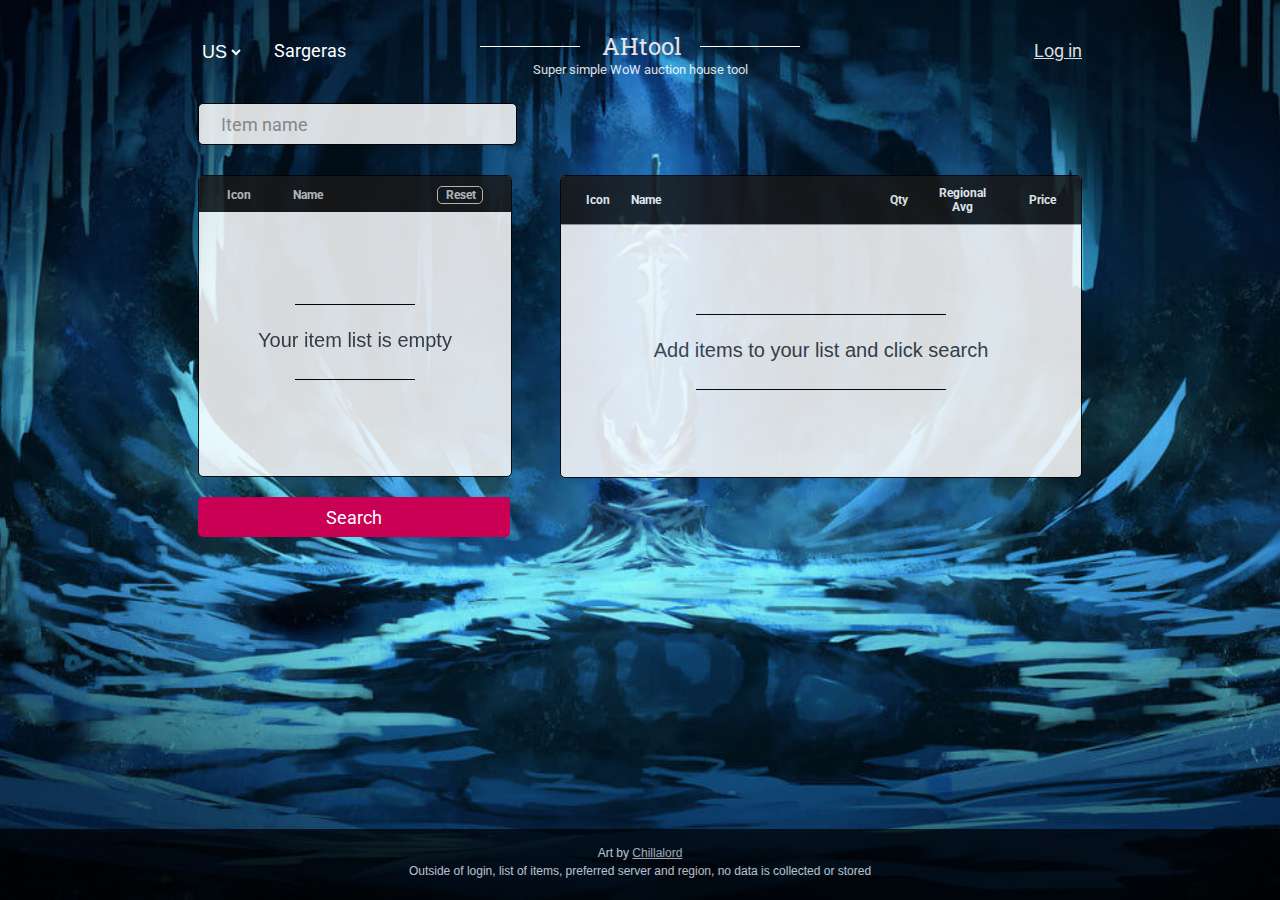
==== commit ba7046da: "dixie" ====
--- a/index.html
+++ b/index.html
@@ -1,372 +1 @@
-<!DOCTYPE html>
-<html>
-<head>
-	<meta charset="utf-8" />
-	<title>Елена Реент</title>
-	<meta http-equiv="X-UA-Compatible" content="IE=edge" />
-	<meta name="viewport" content="width=device-width, initial-scale=1.0" />
-	<link rel="shortcut icon" href="favicon.png" />
-	<link rel="stylesheet" href="libs/bootstrap/bootstrap-grid.min.css" />
-	<link rel="stylesheet" href="libs/font-awesome/css/font-awesome.min.css" />
-	<link rel="stylesheet" href="libs/linea/styles.css" />
-	<link rel="stylesheet" href="libs/magnific-popup/magnific-popup.css" />
-	<link rel="stylesheet" href="libs/animate/animate.min.css" />
-	<link rel="stylesheet" href="libs/lightbox/lightbox.css" />
-	<link rel="stylesheet" href="css/fonts.css" />
-	<link rel="stylesheet" href="css/main.css" />
-
-</head>
-<body>
-	<div class="loader">
-		<div class="loader_inner"></div>
-	</div>
-	<header class="parallax-window main_head" data-parallax="scroll" data-image-src="img/bg3.jpg" >
-		<div class="top-nav">
-					<ul>
-						<li><a href="#portfolio">Живопись</a></li>
-						<li><a href="#aboutme">Обо Мне</a></li>
-						<li><a href="#edu">Обарзование / Выставки</a></li>
-						<li><a href="#contact">Контакты</a></li>
-						<li><a href="paints.html">Галерея</a></li>
-					</ul>
-				</div>
-		<div class="container">
-			<div class="row">	
-				<div class="col-md-12">
-					<div class="logo">
-						
-					</div>
-					<button class="toggle_menu">
-						<span class="sandwich">
-							<span class="sw-topper"></span>
-							<span class="sw-bottom"></span>
-							<span class="sw-footer"></span>
-						</span>
-					</button>
-				</div>
-			</div>
-		</div>
-		<div class="top-wrap">
-			<div class="center">
-				<div class="name-wrap">
-					<h1>Художник Елена Реент</h1>
-				</div>
-			</div>
-		</div>
-		<nav class="nav-menu">
-			<ul>
-				<li><a href="#portfolio">Живопись</a></li>
-				<li><a href="#aboutme">Обо Мне</a></li>
-				<li><a href="#edu">Обарзование / Выставки</a></li>
-				<li><a href="#contact">Контакты</a></li>
-				<li><a href="paints.html">Галерея</a></li>
-			</ul>
-		</nav>
-	</header>
-
-	<section class="section-dark" id='portfolio'>
-		<div class="section-header">
-			<h2>Живопись</h2>
-			<p>Мои последние работы</p>
-		</div>
-		<div class="container">
-			<div class="row">
-				<div class="wrapper col-md-12">
-				    <div class="tabs">
-				        <span class="tab">Масло</span>
-				        <span class="tab">Акварель</span>
-				        <span class="tab">Пастель</span>        
-				    </div>
-				    <div class="tab_content clearfix">
-				        <div class="tab_item ">
-				        	<div class="col-md-3 col-sm-6 col-xs-12 gal-item">
-				        		<a href="img/portfolio-images/full/101.jpg" data-lightbox="image-2" data-title="My caption"><img src="img/portfolio-images/101.jpg" alt="" class="object-fit_cover" /></a>
-				        	</div>
-				        	<div class="col-md-3 col-sm-6 col-xs-12 gal-item">
-				        		<a href="img/portfolio-images/full/102.jpg" data-lightbox="image-10" data-title="My caption"><img src="img/portfolio-images/102.jpg" class="object-fit_cover" alt="" /></a>
-				        	</div>
-				        	<div class="col-md-3 col-sm-6 col-xs-12 gal-item">
-				        		<a href="img/portfolio-images/full/103.jpg" data-lightbox="image-4" data-title="My caption"><img src="img/portfolio-images/103.jpg" class="object-fit_cover" alt="" /></a>
-				        	</div>
-				        	<div class="col-md-3 col-sm-6 col-xs-12 gal-item">
-				        		<a href="img/portfolio-images/full/104.jpg" data-lightbox="image-5" data-title="My caption"><img src="img/portfolio-images/104.jpg" class="object-fit_cover" alt="" /></a>
-				        	</div>
-				        	<div class="col-md-3 col-sm-6 col-xs-12 gal-item">
-				        		<a href="img/portfolio-images/full/101.jpg" data-lightbox="image-2" data-title="My caption"><img src="img/portfolio-images/101.jpg" alt="" class="object-fit_cover" /></a>
-				        	</div>
-				        	<div class="col-md-3 col-sm-6 col-xs-12 gal-item">
-				        		<a href="img/portfolio-images/full/102.jpg" data-lightbox="image-10" data-title="My caption"><img src="img/portfolio-images/102.jpg" class="object-fit_cover" alt="" /></a>
-				        	</div>
-				        	<div class="col-md-3 col-sm-6 col-xs-12 gal-item">
-				        		<a href="img/portfolio-images/full/103.jpg" data-lightbox="image-4" data-title="My caption"><img src="img/portfolio-images/103.jpg" class="object-fit_cover" alt="" /></a>
-				        	</div>
-				        	<div class="col-md-3 col-sm-6 col-xs-12 gal-item">
-				        		<a href="img/portfolio-images/full/104.jpg" data-lightbox="image-5" data-title="My caption"><img src="img/portfolio-images/104.jpg" class="object-fit_cover" alt="" /></a>
-				        	</div>
-				        </div>
-				        <div class="tab_item">
-				        	<div class="col-md-6 col-sm-6 col-xs-12 gal-item">
-				        		<a href="img/portfolio-images/full/105.jpg" data-lightbox="image-5" data-title="My caption"><img src="img/portfolio-images/105.jpg" class="object-fit_cover" alt="" /></a>
-				        	</div>
-				        	<div class="col-md-6 col-sm-6 col-xs-12 gal-item">
-				        		<a href="img/portfolio-images/full/106.jpg" data-lightbox="image-5" data-title="My caption"><img src="img/portfolio-images/106.jpg" class="object-fit_cover" alt="" /></a>
-				        	</div>
-				        </div>
-				        <div class="tab_item">
-				        	<div class="col-md-3 col-sm-6 col-xs-12 gal-item">
-				        		<a href="img/portfolio-images/full/105.jpg" data-lightbox="image-5" data-title="My caption"><img src="img/portfolio-images/105.jpg" class="object-fit_cover" alt="" /></a>
-				        	</div>
-				        	<div class="col-md-3 col-sm-6 col-xs-12 gal-item">
-				        		<a href="img/portfolio-images/full/106.jpg" data-lightbox="image-5" data-title="My caption"><img src="img/portfolio-images/106.jpg" class="object-fit_cover" alt="" /></a>
-				        	</div>
-				        	<div class="col-md-3 col-sm-6 col-xs-12 gal-item">
-				        		<a href="img/portfolio-images/full/107.jpg" data-lightbox="image-5" data-title="My caption"><img src="img/portfolio-images/107.jpg" class="object-fit_cover" alt="" /></a>
-				        	</div>
-				        	<div class="col-md-3 col-sm-6 col-xs-12 gal-item">
-				        		<a href="img/portfolio-images/full/108.jpg" data-lightbox="image-5" data-title="My caption"><img src="img/portfolio-images/108.jpg" class="object-fit_cover" alt="" /></a>
-				        	</div>
-				        </div>
-				    </div>
-				    <div class="row">
-						<div class="col-md-12 p-btn">
-							<div class="paint-btn ">
-								<a href="paints.html">Посмотреть все картины</a>
-							</div>
-						</div>
-					</div>
-				</div>
-			</div>
-		</div>
-		
-	</section>
-
-	<section class="section-normal" id="aboutme">
-		<div class="section-header">
-			<h2>Обо Мне</h2>
-			<p>Познакомимся поближе</p>
-		</div>
-		<div class="section-main" >
-			<div class="container">
-				<div class="row">
-					<div class="col-md-4 col-md-push-4 animation_1">
-						<h3>Фото</h3>
-						<div class="person">
-							<a href="img/me.jpg" data-lightbox="image-1" data-title="My caption"><img src="img/me.jpg" alt="my_photo"></a>
-						</div>
-					</div>
-					<div class="col-md-4 col-md-pull-4 animation_2 info">
-						<h3>Немного о себе</h3>
-						<ul>
-							<li>Родилась и живу в Киеве, Украина</li>
-							<li>День Рождения : 1 ноября 1961</li>
-							<li>Номер телефона: +38 999 999 99 99</li>
-							<li>Email: <a href="mailto:youmail@mail.ru">youmail@mail.ru</a></li>
-							<li>Facebook: <a href="#">Страница Facebook</a></li>
-						</ul>
-						<p>Считаю, что живописная практика - как вид дзен медитации. Здесь и сейчас, в абсолютной свободе и полном слиянии с объектом живописи рождается картина-состояние. Достичь высших духовных состояний в творчестве помогают занятия древним китайским боевым искусством тайцзи-цюань.</p>
-						<p>Считаю, что живописная практика - как вид дзен медитации. Здесь и сейчас, в абсолютной свободе и полном слиянии с объектом живописи рождается картина-состояние. Достичь высших духовных состояний в творчестве помогают занятия древним китайским боевым искусством тайцзи-цюань.</p>
-						
-					</div>
-					<div class="col-md-4  animation_3 crit">
-						<h3>Критика</h3>
-						<h4>Варел Лозовой, арт-критик, о картинах Елены Реент</h4>
-						<p>Так бывает, что человек, достигнув вершин зрелости, и, преодолевая перевалы поисков смысла, вдруг берет в руки кисть и открывает себя заново. Это очень психологически благотворный феномен. Вдобавок, когда он сопровождается щедрым урожаем творческого вдохновения.</p>
-						<p>Неутомимость и плодовитость Елены Реент просто поразительна. А с усердием в обучении и поиске приходит и качество работ. Её живопись светла по духу и настроению, обнажая искренность и непосредственность натуры автора. Эйфорическое буйство колорита, многоцветие чистых пигментов пастозного мазка, смело и грубовато отформованного широкой кистью или мастихином – всё это напрямую восходит к революционным открытиям импрессионистов и живописной эстетике Поля Сезанна.</p>
-						<p>Живопись Елены Реент чиста и жизнерадостна, и не может не импонировать открытому, непосредственному восприятию жизни в ее красоте и естественной простоте.</p>
-					</div>
-				</div>
-			</div>
-		</div>
-	</section>
-	<section class="section-light" id="edu">
-		<div class="section-header">
-			<h2>Образование и выставки</h2>
-			<p>Мои знания и достижения</p>
-		</div>
-		<div class="section-content">
-			<div class="container">
-				<div class="row">
-					<div class="col-md-6 col-sm-6 left-col animation_2">
-						<h3>Образование</h3>
-						<div class="resume_icon"><i class="fa fa-graduation-cap"></i></div>
-						<div class="resume_socket">
-							<div class="year">2010</div>
-							<div class="descr">Cтудия живописи под руководством Виктора Каверина ( член НСХУ)</div>
-						</div>	<div class="resume_socket">
-							<div class="year">2008</div>
-							<div class="descr">Cтудия живописи под руководством Анны Дахно</div>
-						</div>	
-						<div class="resume_socket">
-							<div class="year">2001</div>
-							<div class="descr">Британский институт маркетинга</div>
-						</div>	
-						<div class="resume_socket">
-							<div class="year">1986</div>
-							<div class="descr">Киевский политехнический институт</div>
-						</div>
-							
-					</div>
-					<div class="col-md-6 col-sm-6 right-col animation_3">
-						<h3>Выставки</h3>
-						<div class="resume_icon"><i class="fa fa-picture-o"></i></div>
-						<div class="resume_socket">
-							<div class="year">Май 2015</div>
-							<div class="descr">Персональная выставка "Жемчужина в цветке лотоса", Арт-салон Золотая Рама </div>
-						</div>
-						<div class="resume_socket">
-							<div class="year">Май 2015</div>
-							<div class="descr">Всеукраинская художественная выставка "Щедрость родной земли", Музей изобразительных искусств им. Буханчука </div>
-						</div>
-						<div class="resume_socket">
-							<div class="year">Июнь 2014</div>
-							<div class="descr">«Вибрация мгновений» выставка живописи творческой группы «Навколо»., Центр Украинской Культуры и Искусств </div>
-						</div>	
-						<div class="resume_socket">
-							<div class="year">Июнь 2014</div>
-							<div class="descr">«Вибрация мгновений» выставка живописи творческой группы «Навколо»., Центр Украинской Культуры и Искусств </div>
-						</div>	
-					</div>
-				</div>
-			</div>
-		</div>
-	</section>
-	<!-- <section class="section-dark" id="portfolio">
-		<div class="section-header">
-			<h2>Живопись</h2>
-			<p>Мои последние работы</p>
-		</div>
-		<div class="section-content">
-			<div class="container">
-				<div class="row">
-					<div class="paint-nav">
-						<ul>
-							<li class="filter" data-filter="all">Последние картины</li>
-							<li class="filter" data-filter=".category-1">Масло</li>
-							<li class="filter" data-filter=".category-2">Акварель</li>
-							<li class="filter" data-filter=".category-3">Пастель</li>
-						</ul>
-					</div>
-					<div class="paint-list clearfix" id='paint-list'>
-						<div class="mix col-md-3 col-sm-6 col-xs-12 img-container category-1">
-							<a href="img/portfolio-images/full/101.jpg" data-lightbox="image-2" data-title="My caption"><img src="img/portfolio-images/101.jpg" alt="" class="object-fit_cover" /></a>
-						</div>
-						<div class="mix col-md-3 col-sm-6 col-xs-12 img-container category-3">
-							<a href="img/portfolio-images/full/102.jpg" data-lightbox="image-10" data-title="My caption"><img src="img/portfolio-images/102.jpg" class="object-fit_cover" alt="" /></a>
-						</div>
-						<div class="col-md-3 col-sm-6 col-xs-12 img-container mix category-1">
-							<a href="img/portfolio-images/full/103.jpg" data-lightbox="image-4" data-title="My caption"><img src="img/portfolio-images/103.jpg" class="object-fit_cover" alt="" /></a>
-						</div>
-						<div class="col-md-3 col-sm-6 col-xs-12 img-container mix category-1">
-							<a href="img/portfolio-images/full/104.jpg" data-lightbox="image-5" data-title="My caption"><img src="img/portfolio-images/104.jpg" class="object-fit_cover" alt="" /></a>
-						</div>
-						<div class="col-md-3 col-sm-6 col-xs-12 img-container mix category-1">
-							<a href="img/portfolio-images/full/105.jpg" data-lightbox="image-6" data-title="My caption"><img src="img/portfolio-images/105.jpg" class="object-fit_cover" alt="" /></a>
-						</div>
-						<div class="col-md-3 col-sm-6 col-xs-12 img-container mix category-2">
-							<a href="img/portfolio-images/full/106.jpg" data-lightbox="image-7" data-title="My caption"><img src="img/portfolio-images/106.jpg" class="object-fit_cover" alt="" /></a>
-						</div>
-						<div class="col-md-3 col-sm-6 col-xs-12 img-container mix category-2">
-							<a href="img/portfolio-images/full/109.jpg" data-lightbox="image-8" data-title="My caption"><img src="img/portfolio-images/107.jpg" class="object-fit_cover" alt="" /></a>
-						</div>
-						<div class="col-md-3 col-sm-6 col-xs-12 img-container mix category-3">
-							<a href="img/portfolio-images/full/110.jpg" data-lightbox="image-9" data-title="My caption"><img src="img/portfolio-images/108.jpg" class="object-fit_cover" alt="" /></a>
-						</div>
-					</div>
-					<div class="row">
-						<div class="col-md-12 p-btn">
-							<div class="paint-btn clearfix">
-								<a href="paints.html">Посмотреть все картины</a>
-							</div>
-						</div>
-					</div>
-				</div>
-			</div>
-		</div>
-	</section> -->
-
-
-
-	<section class="section-normal" id="contact">
-		<div class="section-header">
-			<h2>Контакты</h2>
-			<p>Оставьте ваше сообщение</p>
-		</div>
-		<div class="section-content">
-			<div class="container">
-				<div class="row">
-					<div class="col-md-6">
-						<div class="contact-box">
-							<i class='fa fa-facebook'></i>
-							<h3>Страница Facebook</h3>
-							<p><a href="#" target="_blank">Facebook</a></p>
-						</div>
-						<div class="contact-box">
-							<i class='fa fa-mobile'></i>
-							<h3>Телефон:</h3>
-							<p>+7 999 999 99 99</p>
-						</div>
-						<div class="contact-box">
-							<i class="fa fa-columns"></i>
-							<h3>Веб-сайт:</h3>
-							<p><a href="#" target="_blank">elenareient.com</a></p>
-						</div>
-					</div>
-					<div class="col-md-6 form-block">
-						<form action="//formspree.io/gven.inc@gmail.com" method="POST">
-							<lable  class="form-group">
-								<span>*</span>Ваше Имя:
-								<input type="text" name='name' placeholder='Ваше имя' data-validation-matches-message="Вы не ввели имя" required />
-								<span class="help-block text-danger"></span>
-							</lable>
-							<lable  class="form-group">
-								<span>*</span>Ваш Email:
-								<input type="email" name="_replyto" placeholder='Ваш Email' id="email" data-validation-matches-message="Не корректно введен E-mail" required/>
-								<span class="help-block text-danger"></span>
-							</lable>
-							<lable  class="form-group">
-								<span>*</span>Ваше Имя:
-								<textarea name="message" placeholder="Ваше сообщение" data-validation-matches-message="Не введено сообщение" id="" rows="4" required ></textarea>
-								<span class="help-block text-danger"></span>
-							</lable>
-							<button>Отправить</button>
-						</form>
-					</div>
-				</div>
-			</div>
-		</div>
-	</section>
-	<footer class="main_footer section-dark">
-	<div class="container">
-		<div class="row">
-			<div class="col-md-12">
-				&copy; 2015 Елена Реент
-			</div>
-		</div>
-	</div>	
-	</footer>
-
-
-	
-
-<div class="hidden"></div>
-	<!--[if lt IE 9]>
-	<script src="libs/html5shiv/es5-shim.min.js"></script>
-	<script src="libs/html5shiv/html5shiv.min.js"></script>
-	<script src="libs/html5shiv/html5shiv-printshiv.min.js"></script>
-	<script src="libs/respond/respond.min.js"></script>
-	<![endif]-->
-	
-	<script src="libs/jquery/jquery-2.1.3.min.js"></script>
-	<script src="libs/parallax/parallax.min.js"></script>
-	<script src="libs/magnific-popup/jquery.magnific-popup.min.js"></script>
-	<script src="libs/mixitup/mixitup.min.js"></script>
-	<script src="libs/scroll2id/PageScroll2id.min.js"></script>
-	<script src="libs/waypoints/waypoints.min.js"></script>
-	<script src="libs/animate/animate-css.js"></script>
-	<script src="libs/lightbox/lightbox.min.js"></script>
-	<script src="libs/jqBootstrapValidation/jqBootstrapValidation.js"></script>
-	<script src="js/common.js"></script>
-	<!-- Yandex.Metrika counter --><!-- /Yandex.Metrika counter -->
-	<!-- Google Analytics counter --><!-- /Google Analytics counter -->
-</body>
-</html>+<!DOCTYPE html><html lang="en"><head><meta charset="utf-8"><meta name="viewport" content="width=device-width,initial-scale=1"><meta name="theme-color" content="#0A355F"><link rel="shortcut icon" href="/favicon.png"><link href="https://fonts.googleapis.com/css?family=Roboto|Roboto+Slab" rel="stylesheet"><link rel="manifest" href="/manifest.json"><title>AH tool</title><link href="/static/css/main.6ec5da25.css" rel="stylesheet"></head><body><noscript><div classname="noJS">You need to enable JavaScript to run this app.</div></noscript><div id="root"></div><script type="text/javascript" src="/static/js/main.609fe08f.js"></script></body></html>--- a/static/css/main.6ec5da25.css
+++ b/static/css/main.6ec5da25.css
@@ -0,0 +1,2 @@
+html{height:100%}body{position:relative;background-size:100% 100%;background-repeat:no-repeat;min-height:100%}body:after{content:"";background:url(/static/media/frostmourne_by_chillalord-d5ka9vy.92c1180a.jpg) no-repeat 50% fixed;background-size:cover;background-color:#000813;position:absolute;top:0;left:0;right:0;bottom:0;z-index:-1}::-webkit-input-placeholder{color:#999}input::-moz-placeholder{color:#999}input:-ms-input-placeholder{color:#999}input:-moz-placeholder{color:#999}.noJS{color:#fff;margin:20px auto}.wowhead-tooltip-powered{display:none!important}.contact-wrapper{max-width:320px;margin:0 auto}h2{padding:0;font-family:Roboto Slab;padding-left:3px;font-size:24px;color:#e6e2e5;position:relative}h2,h3{margin:0;font-weight:400;text-align:center}h3{padding:0;font-family:Roboto,sans-serif;font-size:13px;color:#fff;opacity:.85}h2:after{right:0}h2:after,h2:before{position:absolute;content:" ";width:100px;height:1px;color:#fff;background:#fff;top:16px}h2:before{left:0}.App{-ms-flex-pack:center;justify-content:center;-ms-align-items:center;-ms-flex-align:center;align-items:center}.App-wrap{font-family:Roboto,sans-serif;margin:0 auto;min-width:1024px;//min-height:768px;//background:#add8e6;//opacity:.85}.flex{display:-moz-flex;display:-ms-flex;display:-o-flex;display:-ms-flexbox;display:flex}.center{text-align:center}.cont{padding:30px 70px 60px}.server{position:relative;margin-bottom:-12px;display:inline-block;cursor:pointer}.servers{margin-bottom:20px}input{font-size:18px;font-family:Roboto,sans-serif;color:#fff;opacity:.85}.servers input{border:none;display:inline-block;width:auto;background:none}.servers input:active,.servers input:focus,select{outline:none}select{border-radius:2px;background:transparent;border:none;color:#fff;font-size:18px;margin-right:20px;cursor:pointer;-moz-appearance:none;text-indent:.01px;-o-text-overflow:"";text-overflow:""}select option{background:hsla(0,0%,100%,.85);color:#000;text-shadow:0 1px 0 rgba(0,0,0,.4)}.autoComplite{color:#000;text-decoration:none}.search{position:relative}.search input{width:313px;height:38px;text-indent:20px;border-radius:5px;border-style:none;border:1px solid #000;color:#000;outline:none;margin-top:20px}.header{text-align:left;font-size:18px;display:-ms-flex;display:-ms-flexbox;display:flex;-ms-flex-pack:justify;justify-content:space-between;margin-top:-43px}.modal{visibility:hidden;position:fixed;z-index:100;left:0;top:0;height:100%;overflow:auto;background-color:#000;background-color:rgba(0,0,0,.85)}.modal,.modal img{width:100%}.switchers{margin:0 auto 20px}.modal a{color:#000;opacity:.6;margin-right:20px;text-decoration:none}.modal a:hover{text-decoration:underline}.active{opacity:1!important;text-decoration:underline!important;-webkit-transition:all .3s ease-in-out;-o-transition:all .3s ease-in-out;transition:all .3s ease-in-out}.modal-content{position:absolute;background-color:#fff;max-width:375px;max-height:430px;left:50%;top:30%;opacity:0;margin-top:-190px;margin-left:-180px;padding:25px 35px 0;-webkit-transition:.3s ease-in-out;-o-transition:ease-in-out .3s;transition:.3s ease-in-out}.open-modal{opacity:1;top:50%;-webkit-transition:all .3s ease-in-out;-o-transition:all .3s ease-in-out;transition:all .3s ease-in-out}.modal-content h4{font-size:30px;text-align:center;font-family:RobotoRegular,sans-serif;opacity:.6;font-weight:400;margin:10px auto 20px}.modal span{font-family:RobotoBold,sans-serif;font-size:13px;letter-spacing:.1em;font-weight:700}.modal input{display:block;margin:auto;width:310px;height:38px;text-indent:20px;border-radius:5px;border-style:none;border:1px solid #000;color:#000;outline:none;margin-bottom:20px}.error{color:red;font-size:13px}.closePop{position:absolute;width:35px;height:35px;top:15px;right:15px;cursor:pointer}.header-right{text-align:right;margin-left:auto}.header-right a{display:inline-block;margin-left:20px;line-height:34px}.time{color:#fff;opacity:.6;font-size:13px;margin-top:33px}.clearfix:after{visibility:hidden;display:block;font-size:0;content:" ";clear:both;height:0}a{color:#fff;opacity:.85}.main{margin:30px auto}.col-left{max-width:312px;display:inline-block;float:left}.items-table{width:312px;min-height:300px;border-radius:5px;background:#fff;opacity:.85;border:1px solid #000;position:relative}button{margin:20px auto 40px;border-radius:5px;border:none;width:100%;height:40px;background:#ca0055;opacity:1;color:#fff;font-size:18px;font-family:Roboto,sans-serif;cursor:pointer}.reset-btn{margin:0;font-size:12px;background:none;height:auto;font-weight:700;text-align:right;border:1px solid #fff;max-width:46px}.col-right{width:520px;min-height:300px;border-radius:5px;background:#fff;opacity:.85;border:1px solid #000;display:inline-block;float:right;position:relative;overflow:hidden}table{width:100%;font-size:16px;padding:0 25px}table a{color:#000;text-decoration:none}thead{opacity:.8;color:#fff}thead tr{font-size:12px;padding:0;margin:0;line-height:32px}.expand{display:none}.expanded{background:#f2f2f2;padding:0;margin:0}.expanded tr:last-child{-webkit-box-shadow:none;box-shadow:none}.expand-potion{padding:0}.potion{margin-left:auto;text-align:center;-ms-flex-item-align:center;align-self:center;cursor:pointer;border:2px solid #ccc;border-radius:3px;-webkit-box-shadow:0 2px 4px #000;box-shadow:0 2px 4px #000}.potion-open{-webkit-box-shadow:none;box-shadow:none;border:none;-webkit-transition:all .2s ease-in-out;-o-transition:all .2s ease-in-out;transition:all .2s ease-in-out}.potion img{vertical-align:middle;width:20px;height:20px}.potion-open img{-webkit-box-shadow:inset 1px 1px 4px #000;box-shadow:inset 1px 1px 4px #000;border-radius:2px}.icon{border:1px solid #95989a;border-radius:2px;margin-right:7px}.close,.icon{width:25px;height:25px;vertical-align:middle}tbody tr{-webkit-box-shadow:0 1px 0 #95989a;box-shadow:0 1px 0 #95989a}tbody tr:last-child{-webkit-box-shadow:none;box-shadow:none}tbody th{padding:4px 0}th{text-align:left}th:last-child{text-align:right}.green{color:#2ee321}.red{color:#ec0606}.black_stripe{position:absolute;height:36px;width:100%;background:#000;opacity:.9;top:0;left:0;z-index:-1}.gold{padding-left:2px}.no-items-wrap{text-align:center;padding:115px 0;font-weight:400}.no-items,.no-results{font-size:20px;font-family:RobotoRegular,sans-serif;color:#3c4248;position:relative}.no-items:before{top:-25px}.no-items:after,.no-items:before{content:" ";background:#000;position:absolute;width:120px;height:1px;left:calc(50% - 60px)}.no-items:after{top:50px}.no-results:before{top:-25px}.no-results:after,.no-results:before{content:" ";background:#000;position:absolute;width:250px;height:1px;left:calc(50% - 125px)}.no-results:after{top:50px}footer{padding:20px 0;background:#000;text-align:center;color:#fff;opacity:.7;padding:15px 0 20px;width:100%;position:absolute;bottom:0}footer p{margin:0;font-size:12px;line-height:1.5}.table-container{display:table;font-size:16px}.table-container .row{display:table-row}@supports(display:flex){.table-container{display:-ms-flexbox;display:flex;-ms-flex-direction:column;flex-direction:column;font-weight:700}.table-container a{color:#000;text-decoration:none}.table-container .row{display:-ms-flexbox;display:flex;-ms-flex-direction:row;flex-direction:row;-webkit-box-shadow:0 1px 0 #95989a;box-shadow:0 1px 0 #95989a}.wrap{-ms-flex-wrap:wrap;flex-wrap:wrap}.table-container .row .cell{-ms-flex:1 1 0%;flex:1 1 0%;-ms-align-self:center;-ms-flex-item-align:center;align-self:center}.group-left .cell:first-child{-ms-flex:0 0 45px;flex:0 0 45px}.group-right-body .cell:last-child,.group-right .cell:last-child{text-align:right}.flex-grow-3{-ms-flex-positive:3!important;flex-grow:3!important;display:-ms-flexbox!important;display:flex!important}.flex-grow-3 a{-ms-flex-item-align:center;align-self:center}.group{-ms-flex:1 1 0%;flex:1 1 0%;-ms-flex-direction:row;flex-direction:row;display:-ms-flexbox;display:flex}.group-left{-ms-flex-positive:1.5;flex-grow:1.5}.row-head{font-size:12px;background:#000;opacity:.9;color:#fff}.row-body{margin:0 25px;padding:5px 0}.row-head{padding:10px 25px}.expand-open{margin-top:1px}.expand-open .row{background:#c2c2c2;border-bottom:1px solid #000}}.search_header{display:-ms-flexbox;display:flex;-ms-flex-pack:justify;justify-content:space-between;color:#fff;height:36px;-ms-flex-align:center;align-items:center;font-size:12px;padding:0 25px}.items-table{font-weight:700;overflow:auto}.icon_c{-ms-flex-preferred-size:40px;flex-basis:40px;-ms-flex-align:center;align-items:center}.name_c{-ms-flex:1 1 0%;flex:1 1 0%}.close_c,.name_c{-ms-flex-item-align:center;align-self:center}.name_c a{color:#000;text-decoration:none}.search_row{margin:0 25px;padding:5px 0;-webkit-box-shadow:0 1px 0 #95989a;box-shadow:0 1px 0 #95989a;display:-ms-flexbox;display:flex}.draggable:last-child .search_row{-webkit-box-shadow:none;box-shadow:none}@media (max-width:1023px){.contact-wrapper{margin-bottom:20px}.header{max-width:640px;margin:0 auto}.search input{margin-top:0}.time{margin-top:11px}.flex{display:block}.cont{padding:30px 10px}.col-left,.col-right{display:block;float:none;margin:0 auto}.col-right{width:100%;max-width:640px}.App-wrap{min-width:auto}footer{position:relative}}@media (min-width:1440px){.App-wrap{min-width:1200px}.col-right{width:640px}}@media (max-width:500px){.header{-moz-flex-direction:column;-ms-flex-direction:column;-o-flex-direction:column;flex-direction:column}.header-left{margin:0 auto}.header-right{text-align:left;margin:0 auto;width:313px;-ms-flex-order:-1;order:-1}.header-right a{margin:0}.time{display:none}.group{-ms-flex-direction:column;flex-direction:column}.group-left{-ms-flex-direction:row;flex-direction:row;-ms-flex-positive:2;flex-grow:2}.group-right-body .cell{-webkit-box-shadow:0 1px 0 0 #95989a;box-shadow:0 1px 0 0 #95989a;padding:3px 0}.group-right-body .cell:last-child{-webkit-box-shadow:none;box-shadow:none;text-align:right}.row .cell:first-child{-ms-flex:1 1 0%;flex:1 1 0%}.row-body{margin:0 10px;padding:5px 0}.row-head{padding:10px}.expand-open{background:#c2c2c2}}@media (max-width:480px){.cont{padding:30px 0}}@-webkit-keyframes fadeIn{0%{opacity:0}to{opacity:1}}@keyframes fadeIn{0%{opacity:0}to{opacity:1}}.Select{position:relative}.Select,.Select div,.Select input,.Select span{-webkit-box-sizing:border-box;box-sizing:border-box}.Select.is-disabled>.Select-control{background-color:#f9f9f9}.Select.is-disabled>.Select-control:hover{-webkit-box-shadow:none;box-shadow:none}.Select.is-disabled .Select-arrow-zone{cursor:default;pointer-events:none;opacity:.35}.Select-control{background-color:transparent;border-color:#d9d9d9 #ccc #b3b3b3;border-radius:4px;border:none;color:#333;cursor:default;display:table;border-spacing:0;border-collapse:separate;height:36px;outline:none;overflow:hidden;position:relative;width:100%}.Select-control:hover{-webkit-box-shadow:0 1px 0 rgba(0,0,0,.06);box-shadow:0 1px 0 rgba(0,0,0,.06)}.Select-control .Select-input:focus{outline:none}.is-searchable.is-open>.Select-control{cursor:text}.is-open>.Select-control{border-bottom-right-radius:0;border-bottom-left-radius:0;background:transparent;border-color:#b3b3b3 #ccc #d9d9d9;border:none}.is-open>.Select-control .Select-arrow{top:-2px;border-color:transparent transparent #999;border-width:0 5px 5px}.is-searchable.is-focused:not(.is-open)>.Select-control{cursor:text}.Select--single>.Select-control .Select-value,.Select-placeholder{bottom:0;color:#aaa;left:0;line-height:34px;padding-left:10px;padding-right:10px;position:absolute;right:0;top:0;max-width:100%;overflow:hidden;-o-text-overflow:ellipsis;text-overflow:ellipsis;white-space:nowrap}.has-value.is-pseudo-focused.Select--single>.Select-control .Select-value .Select-value-label,.has-value.Select--single>.Select-control .Select-value .Select-value-label{color:#fff}.has-value.is-pseudo-focused.Select--single>.Select-control .Select-value a.Select-value-label,.has-value.Select--single>.Select-control .Select-value a.Select-value-label{cursor:pointer;text-decoration:none}.has-value.is-pseudo-focused.Select--single>.Select-control .Select-value a.Select-value-label:focus,.has-value.is-pseudo-focused.Select--single>.Select-control .Select-value a.Select-value-label:hover,.has-value.Select--single>.Select-control .Select-value a.Select-value-label:focus,.has-value.Select--single>.Select-control .Select-value a.Select-value-label:hover{color:#007eff;outline:none;text-decoration:underline}.Select-input{height:34px;padding-left:10px;padding-right:10px;vertical-align:middle}.Select-input>input{width:100%;background:none transparent;border:0 none;-webkit-box-shadow:none;box-shadow:none;cursor:default;display:inline-block;font-family:inherit;font-size:inherit;margin:0;outline:none;line-height:14px;padding:8px 0 12px;-webkit-appearance:none}.is-focused .Select-input>input{cursor:text}.has-value.is-pseudo-focused .Select-input{opacity:0}.Select-control:not(.is-searchable)>.Select-input{outline:none}.Select-loading-zone{cursor:pointer;display:table-cell;text-align:center}.Select-loading,.Select-loading-zone{position:relative;vertical-align:middle;width:16px}.Select-loading{-webkit-animation:Select-animation-spin .4s infinite linear;animation:Select-animation-spin .4s infinite linear;height:16px;-webkit-box-sizing:border-box;box-sizing:border-box;border-radius:50%;border:2px solid #ccc;border-right-color:#333;display:inline-block}.Select-clear-zone{-webkit-animation:Select-animation-fadeIn .2s;animation:Select-animation-fadeIn .2s;color:#999;cursor:pointer;display:table-cell;position:relative;text-align:center;vertical-align:middle;width:17px}.Select-clear-zone:hover{color:#d0021b}.Select-clear{display:inline-block;font-size:18px;line-height:1}.Select--multi .Select-clear-zone{width:17px}.Select-arrow-zone{cursor:pointer;display:table-cell;position:relative;text-align:center;vertical-align:middle;width:25px;padding-right:5px;display:none}.Select-arrow{border-color:#999 transparent transparent;border-style:solid;border-width:5px 5px 2.5px;display:inline-block;height:0;width:0;position:relative;display:none}.is-open .Select-arrow,.Select-arrow-zone:hover>.Select-arrow{border-top-color:#666}.Select--multi .Select-multi-value-wrapper{display:inline-block}.Select .Select-aria-only{display:inline-block;height:1px;width:1px;margin:-1px;clip:rect(0,0,0,0);overflow:hidden;float:left}@-webkit-keyframes Select-animation-fadeIn{0%{opacity:0}to{opacity:1}}@keyframes Select-animation-fadeIn{0%{opacity:0}to{opacity:1}}.Select-menu-outer{border-bottom-right-radius:4px;border-bottom-left-radius:4px;background-color:#fff;border:1px solid #ccc;border-top-color:#e6e6e6;-webkit-box-shadow:0 1px 0 rgba(0,0,0,.06);box-shadow:0 1px 0 rgba(0,0,0,.06);-webkit-box-sizing:border-box;box-sizing:border-box;margin-top:-1px;max-height:200px;position:absolute;top:100%;width:100%;z-index:1;-webkit-overflow-scrolling:touch}.Select-menu{max-height:198px;overflow-y:auto}.Select-option{-webkit-box-sizing:border-box;box-sizing:border-box;background-color:#fff;color:#666;cursor:pointer;display:block;padding:8px 10px}.Select-option:last-child{border-bottom-right-radius:4px;border-bottom-left-radius:4px}.Select-option.is-selected{background-color:#f5faff;background-color:rgba(0,126,255,.04);color:#333}.Select-option.is-focused{background-color:#ebf5ff;background-color:rgba(0,126,255,.08);color:#333}.Select-option.is-disabled{color:#ccc;cursor:default}.Select-noresults{-webkit-box-sizing:border-box;box-sizing:border-box;color:#999;cursor:default;display:block;padding:8px 10px}.Select--multi .Select-input{vertical-align:middle;margin-left:10px;padding:0}.Select--multi.has-value .Select-input{margin-left:5px}.Select--multi .Select-value{background-color:#ebf5ff;background-color:rgba(0,126,255,.08);border-radius:2px;border:1px solid #c2e0ff;border:1px solid rgba(0,126,255,.24);border:none;color:#007eff;display:inline-block;font-size:.9em;line-height:1.4;margin-left:5px;margin-top:5px;vertical-align:top}.Select--multi .Select-value-icon,.Select--multi .Select-value-label{display:inline-block;vertical-align:middle}.Select--multi .Select-value-label{border-bottom-right-radius:2px;border-top-right-radius:2px;cursor:default;padding:2px 5px}.Select--multi a.Select-value-label{color:#007eff;cursor:pointer;text-decoration:none}.Select--multi a.Select-value-label:hover{text-decoration:underline}.Select--multi .Select-value-icon{cursor:pointer;border-bottom-left-radius:2px;border-top-left-radius:2px;border-right:1px solid #c2e0ff;border-right:1px solid rgba(0,126,255,.24);padding:1px 5px 3px}.Select--multi .Select-value-icon:focus,.Select--multi .Select-value-icon:hover{background-color:#d8eafd;background-color:rgba(0,113,230,.08);color:#0071e6}.Select--multi .Select-value-icon:active{background-color:#c2e0ff;background-color:rgba(0,126,255,.24)}.Select--multi.is-disabled .Select-value{background-color:#fcfcfc;border:1px solid #e3e3e3;color:#333}.Select--multi.is-disabled .Select-value-icon{cursor:not-allowed;border-right:1px solid #e3e3e3}.Select--multi.is-disabled .Select-value-icon:active,.Select--multi.is-disabled .Select-value-icon:focus,.Select--multi.is-disabled .Select-value-icon:hover{background-color:#fcfcfc}@keyframes Select-animation-spin{to{-webkit-transform:rotate(1turn);transform:rotate(1turn)}}@-webkit-keyframes Select-animation-spin{to{-webkit-transform:rotate(1turn)}}.Select-input{position:absolute!important;top:0!important}.Select-value-label{display:block!important}.Select-value{position:relative!important}.Select-menu-outer{width:auto;min-width:100%}.Select-option{white-space:nowrap}.Select-control{min-width:247px;width:auto}body{margin:0;padding:0;font-family:sans-serif}
+/*# sourceMappingURL=main.6ec5da25.css.map*/